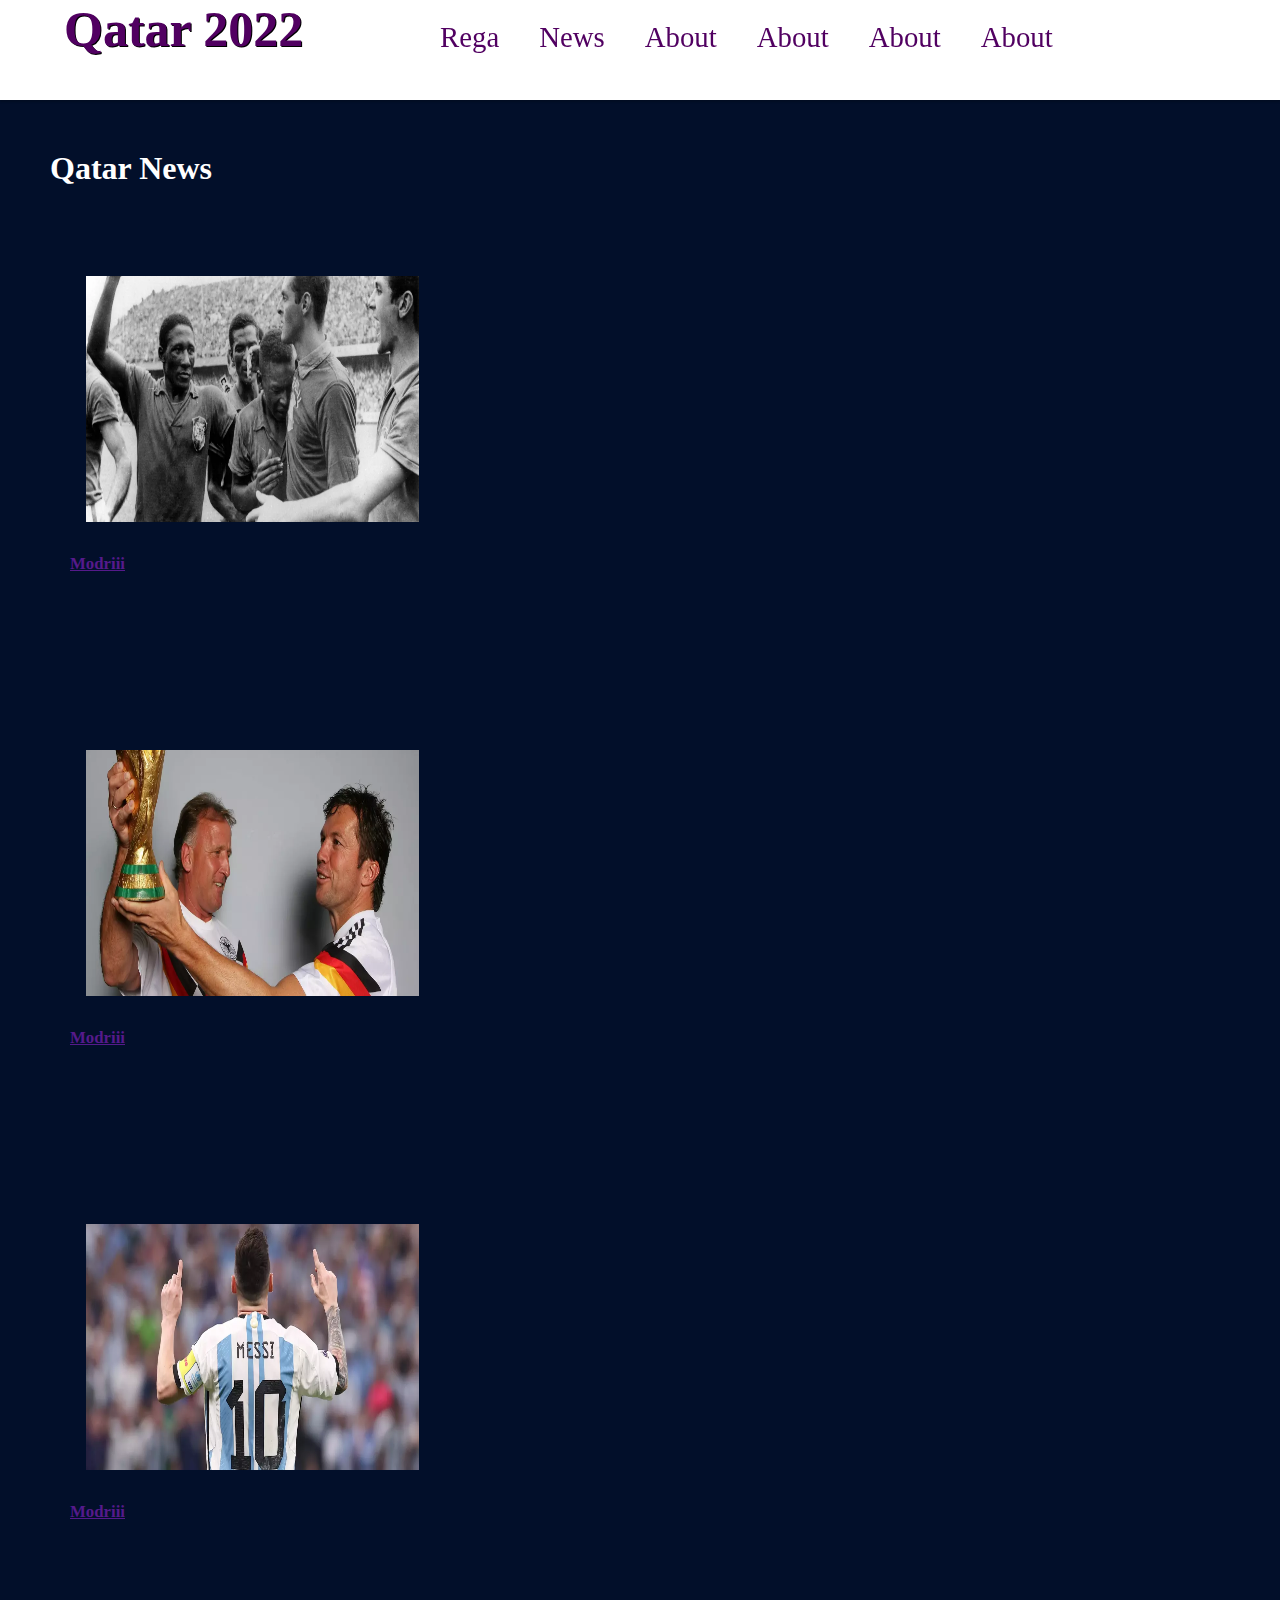
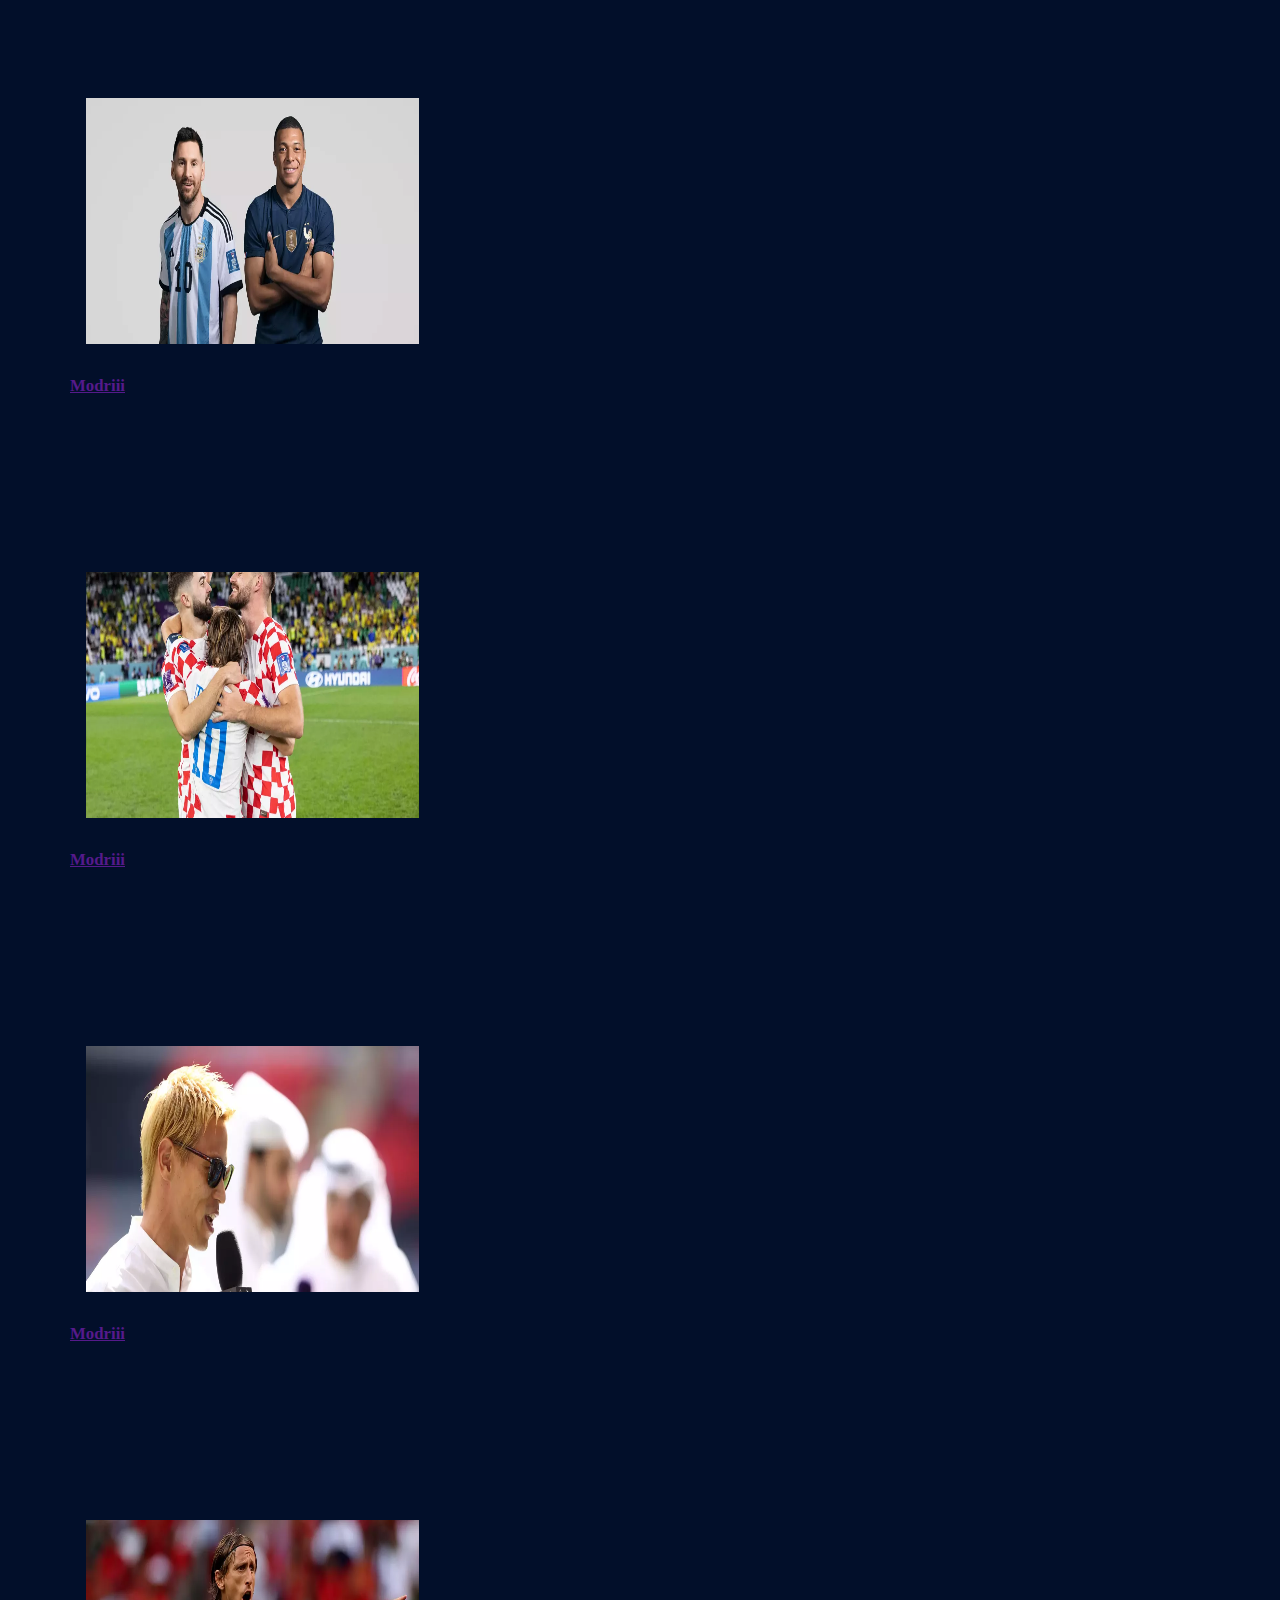
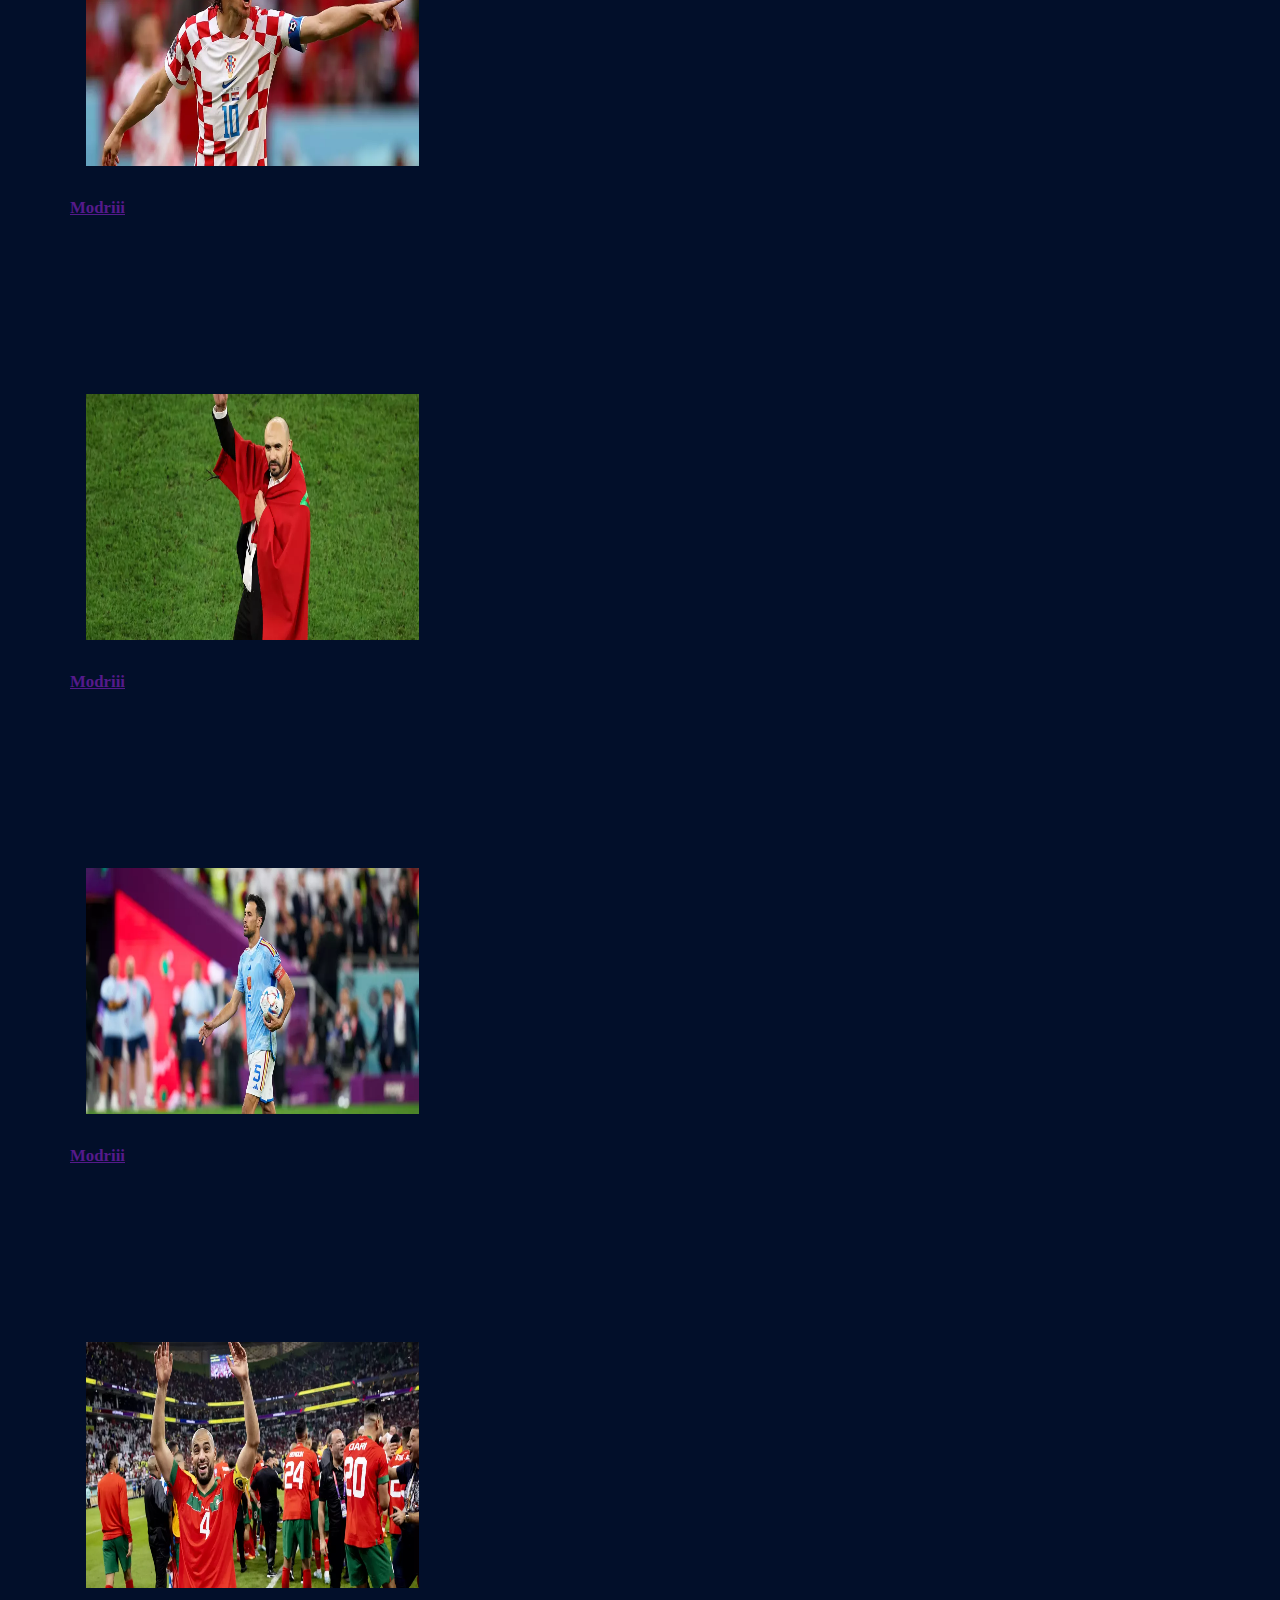
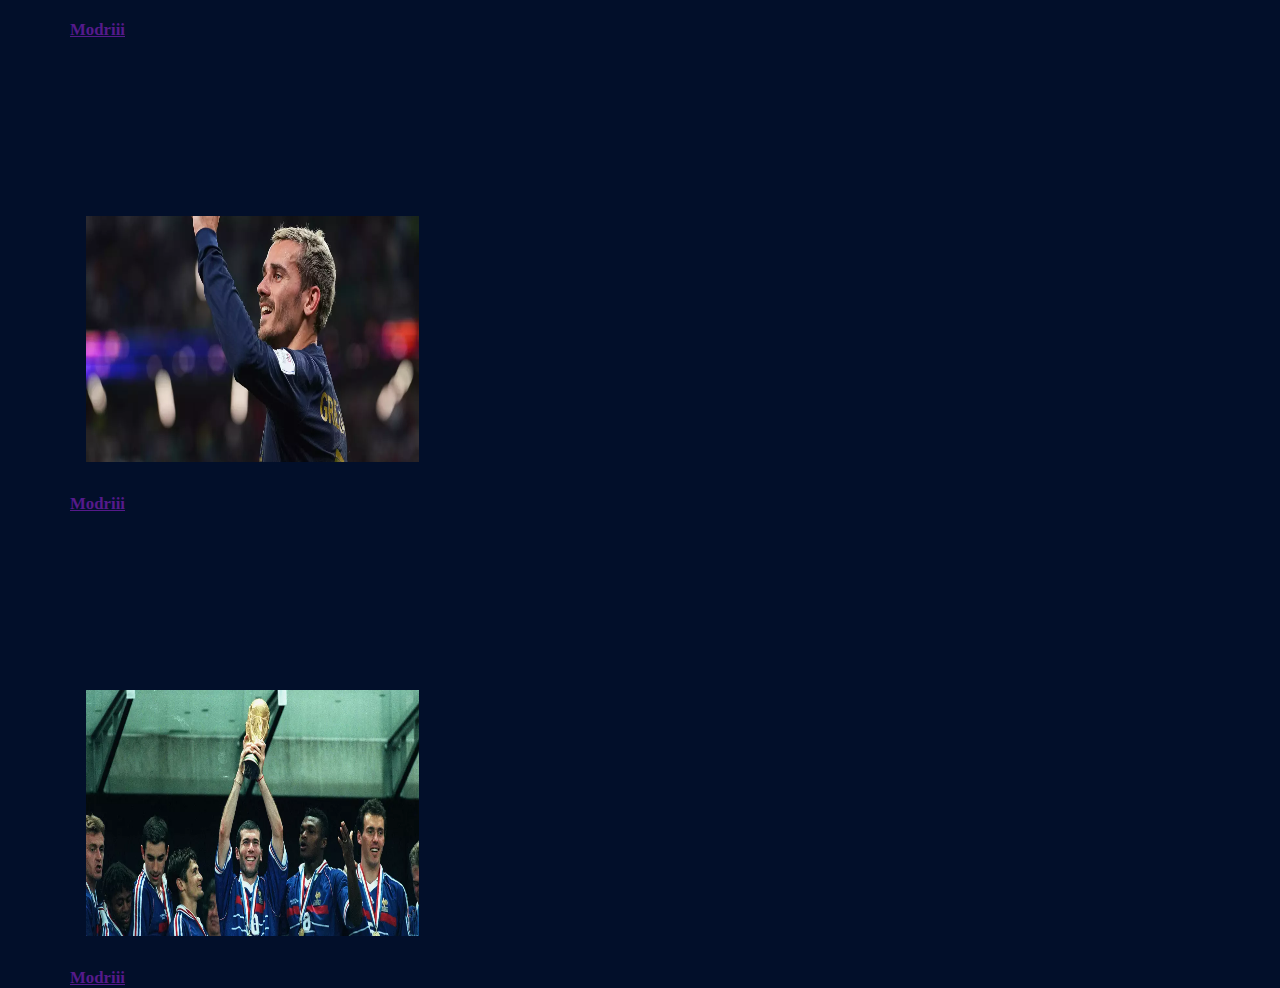
==== page2/index.html @ 0133a827 "Merge branch 'main' into branch2" ====
<!DOCTYPE html>
<html lang="en">
<head>
    <meta charset="UTF-8">
    <meta http-equiv="X-UA-Compatible" content="IE=edge">
    <meta name="viewport" content="width=h1, initial-scale=1.0">
    <link rel="stylesheet" href="index.css">
    <title>Page2</title>
</head>
<body>
    <div class="container">
        <div class="basy">
            <h1>Qatar 2022</h1>
            <div class="menu">
                <ul>
                    <li>
                        <a href="C:\Users\Legion\Desktop\MyProject\MyProject\page1\index.html">Rega</a>
                    </li>
                    <li>
                        <a href="C:\Users\Legion\Desktop\MyProject\MyProject\page2\index.html">News</a>
                    </li>
                    <li>
                        <a href="">About</a>
                    </li>
                    <li>
                        <a href="">About</a>
                    </li>
                    <li>
                        <a href="">About</a>
                    </li>
                    <li>
                        <a href="">About</a>
                    </li>
                </ul>
            </div>
        </div>
        <div class="content">
            <h1>Qatar News </h1>
            <div class="foto">
                <img src="A-crying-Pele-is-comforted-by-his-Brazil-team-mates-after-victory-in-the-Sweden-1958-final.webp" alt="">
                <a href=""><h2>Modriii</h2></a>
            </div>

            <div class="foto">
                <img src="Andreas-Brehme-and-Lothar-Matthaus-with-the-World-Cup-trohpy-in-1990.webp" alt="">
                <a href=""><h2>Modriii</h2></a>
            </div>

            <div class="foto">
                <img src="Argentina-v-Croatia-Semi-Final-FIFA-World-Cup-Qatar-2022.webp" alt="">
                <a href=""><h2>Modriii</h2></a>
            </div>

            <div class="foto">
                <img src="Argentina-v-France-Final-FIFA-World-Cup-Qatar-2022.webp" alt="">
                <a href=""><h2>Modriii</h2></a>
            </div>

            <div class="foto">
                <img src="Croatia-v-Brazil-Quarter-Final-FIFA-World-Cup-Qatar-2022.webp" alt="">
                <a href=""><h2>Modriii</h2></a>
            </div>

            <div class="foto">
                <img src="Japan-v-Costa-Rica-Group-E-FIFA-World-Cup-Qatar-2022.webp" alt="">
                <a href=""><h2>Modriii</h2></a>
            </div>

            <div class="foto">
                <img src="Morocco-v-Croatia-Group-F-FIFA-World-Cup-Qatar-2022.webp" alt="">
                <a href=""><h2>Modriii</h2></a>
            </div>

            <div class="foto">
                <img src="Morocco-v-Spain-Round-of-16-FIFA-World-Cup-Qatar-2022.webp" alt="">
                <a href=""><h2>Modriii</h2></a>
            </div>

            <div class="foto">
                <img src="Sergio-Busquets-carries-ball-during-Morocco-v-Spain-Round-of-16-FIFA-World-Cup-Qatar-2022.webp" alt="">
                <a href=""><h2>Modriii</h2></a>
            </div>
            
            <div class="foto">
                <img src="Sofyan-Amrabat-celebrates-booking-semi-final-place-with-Morocco-1.webp" alt="">
                <a href=""><h2>Modriii</h2></a>
            </div>
            
            <div class="foto">
                <img src="Tunisia-v-France-Group-D-FIFA-World-Cup-Qatar-2022.webp" alt="">
                <a href=""><h2>Modriii</h2></a>
            </div>

            <div class="foto">
                <img src="Zidane-Lifts-The-World-Cup-Brazil-V-France-12-July-1998-PUBLICATIONxINxGERxSUIxAUTxONLY-Copyright-MaryxEvansxAllstarxR.webp" alt="">
                <a href=""><h2>Modriii</h2></a>
            </div>

            </div>
    </div>
    <script src="index.js"></script>
</body>
</html>
---- page2/index.css ----
*{
    box-sizing: border-box;
    padding: 0;
    margin: 0;
    font-family: serif;
}
.body{
    padding: 0;
    margin: 0;
    font-family: serif;
}

.basy{
    background-color: #fff;
    position:absolute;
    position: sticky;
    top: 0;
    z-index: 10;
    height: 100px;
    width: 100%;
    box-shadow: 0 2px 2px 0 rgb(0 0 0 / 20%);
    transition: all .4s linear;
}

.basy h1{
    font-size: 50px;
    text-shadow: 1px 1px 0.2px #000000;
    position: relative;
    margin-left: 5%;
    color:#510061;
}
.menu{
    position:absolute;
    font-size: inherit;
    font-weight: normal; 
    display: block;
    flex-basis: auto;
    flex-grow: 1;
    flex-wrap: nowrap;
    left: 400px;
    top: 5px;
}
.menu ul{
    padding-left: 0;
    list-style-type: none;
    display: flex;
    flex-wrap: wrap;
    margin-top: 0;
    margin-bottom: 0;
    color:#510061;
    margin-block-start: 1em;
    margin-block-end: 1em;
    margin-inline-start: 0px;
    margin-inline-end: 0px;
    padding-inline-start: 40px;
    font-size: inherit;
    font-weight: normal;
}
.menu li{
    font-size: 1.125rem;
    margin-right: 40px;
    touch-action: manipulation;
    position: relative;
    font-weight: 500;
    white-space: nowrap;
    display: flex;
    
}
.menu a{
    color: inherit;
    text-decoration: none;
    transition: color .1s linear;
    display: block;
    background-color: transparent;
    cursor: pointer;
    font-size: 1.8rem;
    font-weight: 500;
    white-space: nowrap;
}

.content{
    width: 100%;
    height:auto;
    background-color: #020f2a;
    margin-right: -0.75rem;
    margin-left: -0.75rem;
    --bs-gutter-x: 1.5rem;
    --bs-gutter-y: 0;
    display: flex;
    flex-wrap: wrap;
    margin: 0;
    padding: 0;
    border: 0;
    font-size: 100%;
    font: inherit;
    vertical-align: initial;
    text-rendering: optimizeLegibility;
    -webkit-font-smoothing: antialiased;
    text-size-adjust: none;
    margin-top: calc(var(--bs-gutter-y)*-1);
}
.content h1{
    position:absolute;
    left: 50px;
    top: 150px;
    color: #fff;
}

.foto{
    display: flex;
    flex-wrap: wrap;
    margin: 0;
    padding: 0;
    border: 0;
    font-size: 70%;
    font:normal;
    vertical-align: initial;
    text-rendering: optimizeLegibility;
    -webkit-font-smoothing: antialiased;
    text-size-adjust: none;
    box-sizing: border-box;
    margin-left: 70px;
    margin-top: 10%;
}
.foto img{
    height:310px;
    padding-right: 0.8rem;
    padding-left:1rem;
    flex: 0 0 auto;
    width: 60%;
    box-sizing:border-box;
    max-width: 110%;
    margin-bottom: 1rem!important;
    padding-top: 3rem!important;
    padding-bottom: 1rem!important;
    margin: 0;
}
.foto a{
    width: 50%;
    max-width: 90%;
    margin: 0;
}
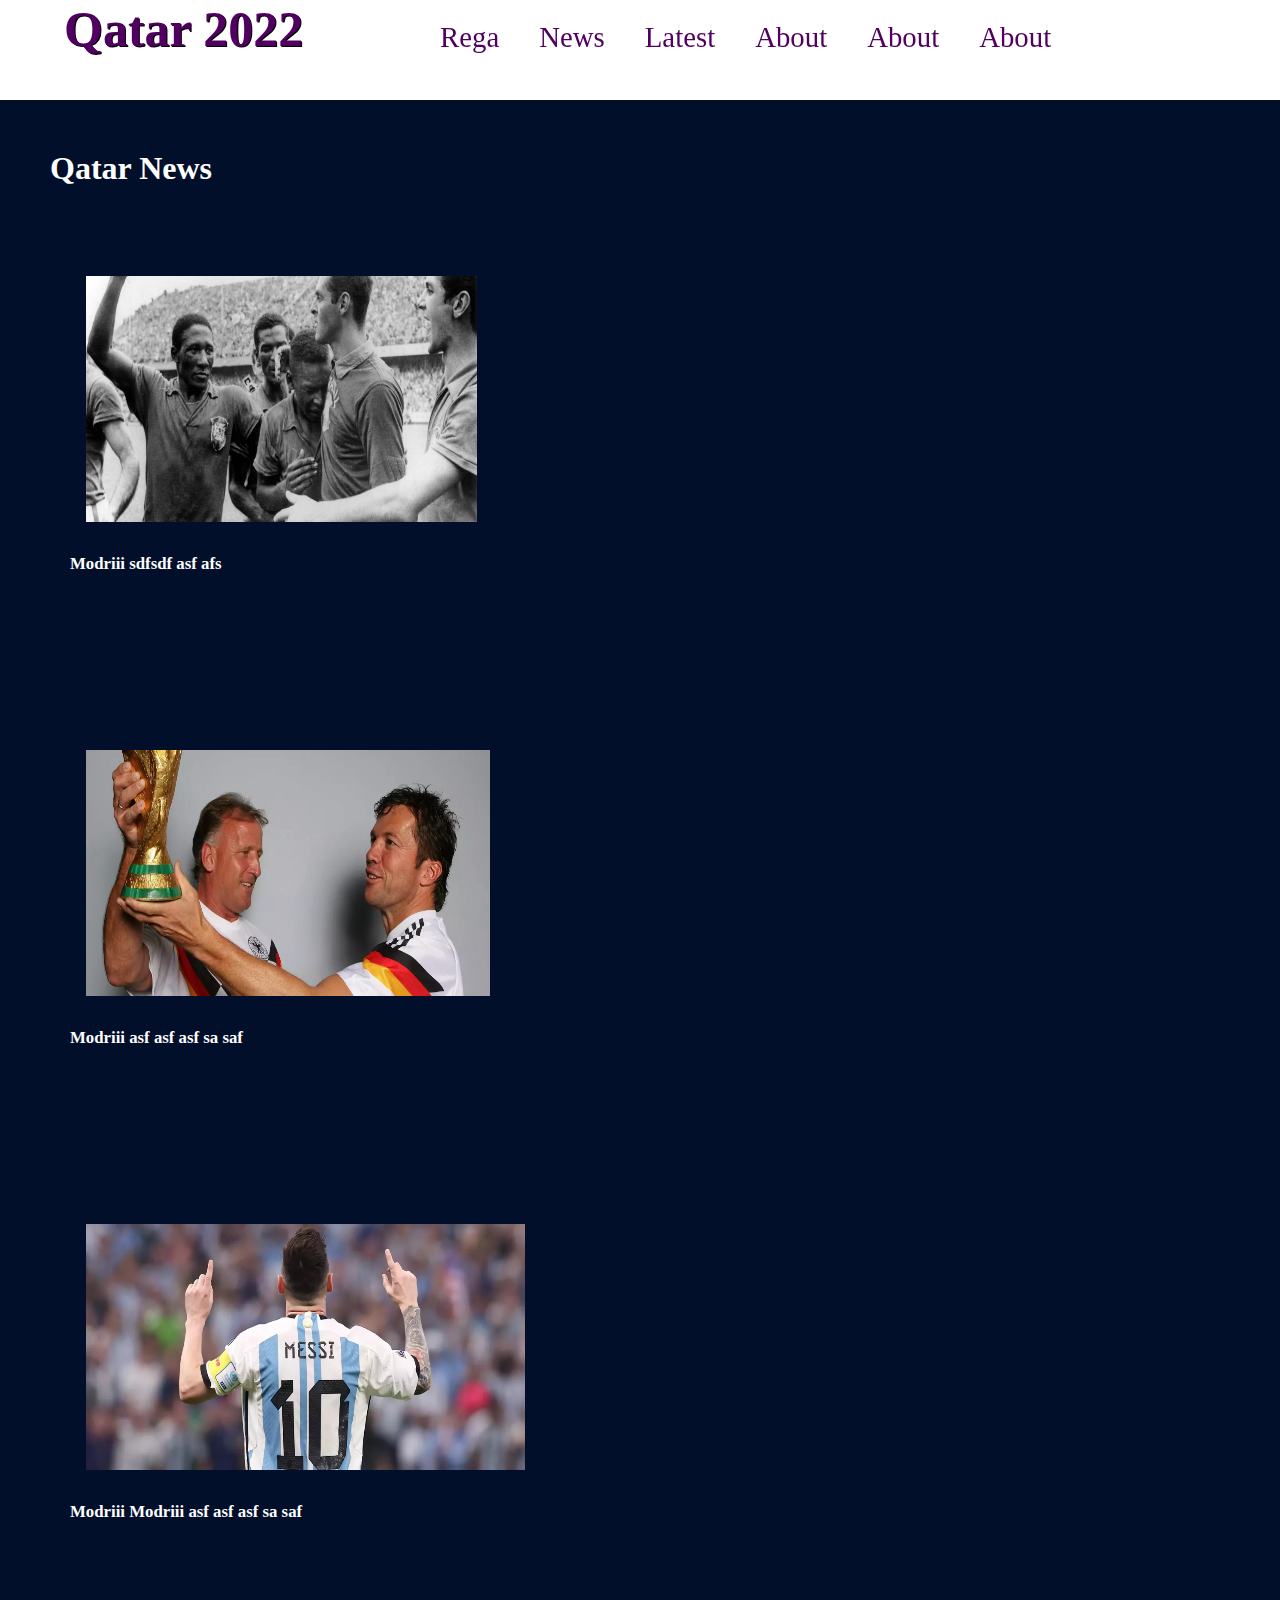
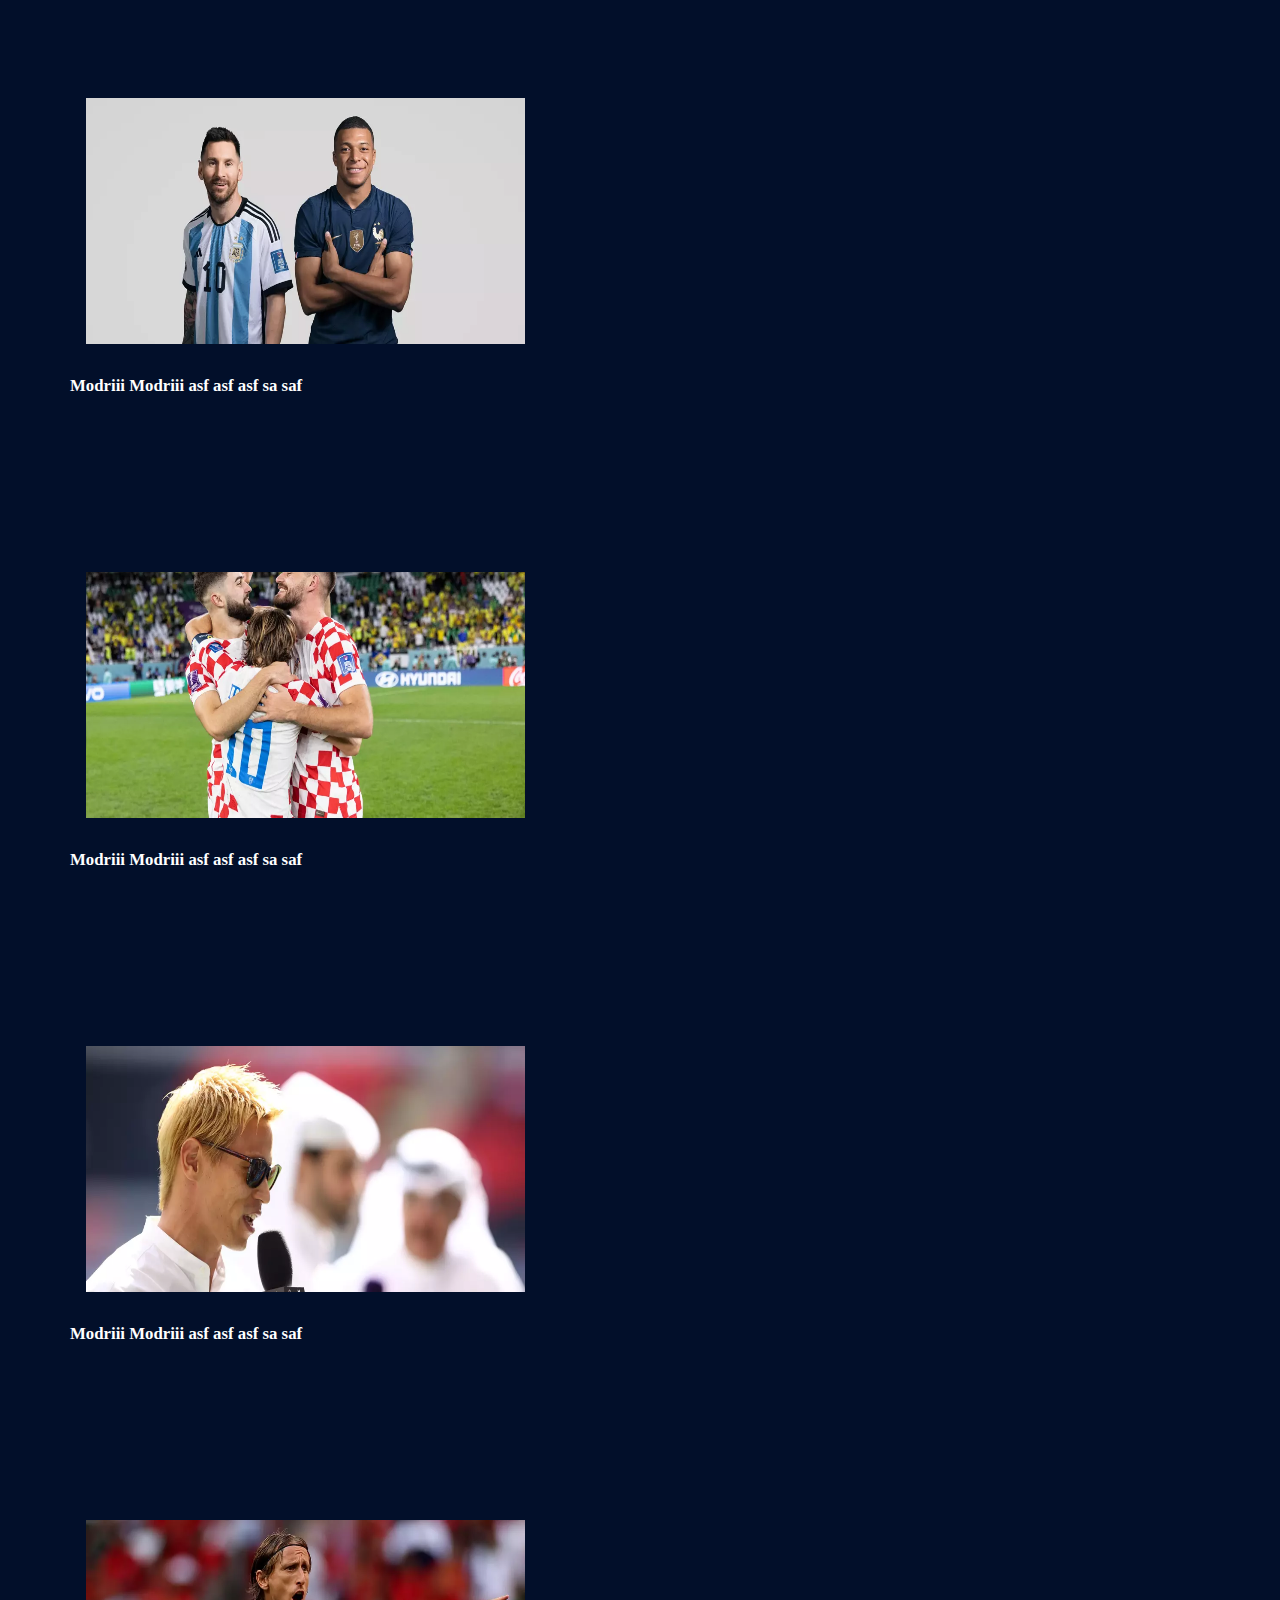
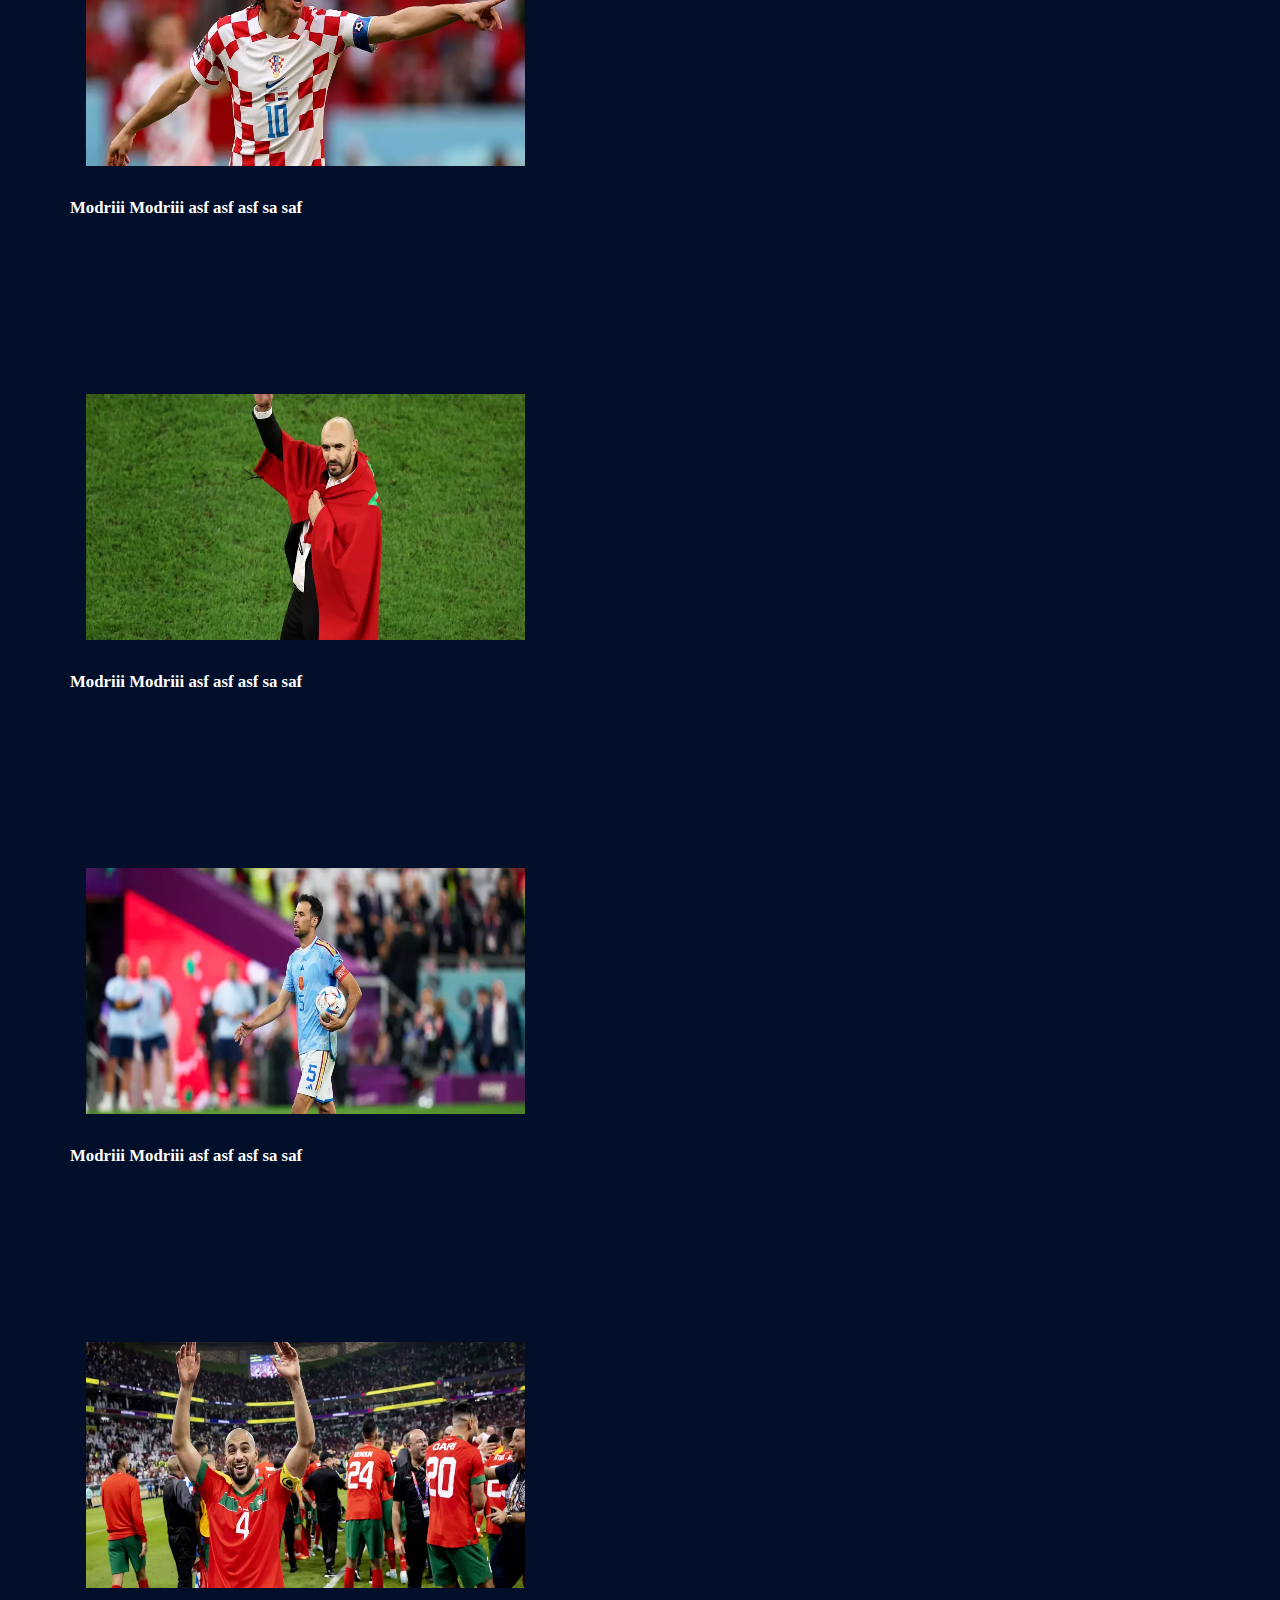
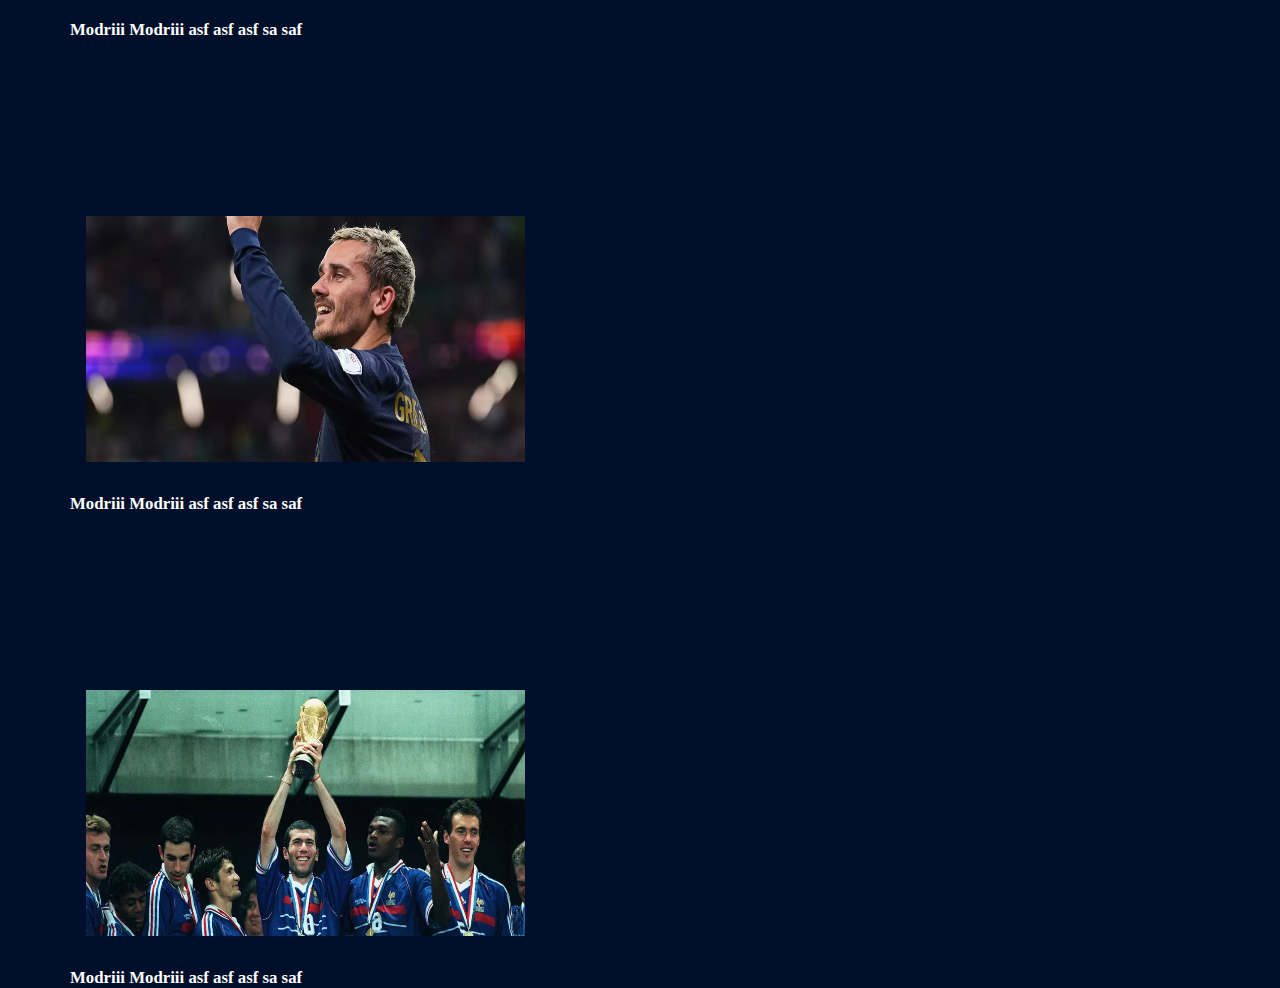
==== commit e1f004ee: "Merge branch 'branch1'" ====
--- a/page2/index.html
+++ b/page2/index.html
@@ -21,7 +21,7 @@
                         <a href="C:\Users\Legion\Desktop\MyProject\MyProject\page2\index.html">News</a>
                     </li>
                     <li>
-                        <a href="">About</a>
+                        <a href="C:\Users\Legion\Desktop\MyProject\MyProject\page3\index.html">Latest</a>
                     </li>
                     <li>
                         <a href="">About</a>
@@ -39,62 +39,62 @@
             <h1>Qatar News </h1>
             <div class="foto">
                 <img src="A-crying-Pele-is-comforted-by-his-Brazil-team-mates-after-victory-in-the-Sweden-1958-final.webp" alt="">
-                <a href=""><h2>Modriii</h2></a>
+                <a href=""><h2>Modriii sdfsdf asf afs </h2></a>
             </div>
 
             <div class="foto">
                 <img src="Andreas-Brehme-and-Lothar-Matthaus-with-the-World-Cup-trohpy-in-1990.webp" alt="">
-                <a href=""><h2>Modriii</h2></a>
+                <a href=""><h2>Modriii asf asf asf sa saf</h2></a>
             </div>
 
             <div class="foto">
                 <img src="Argentina-v-Croatia-Semi-Final-FIFA-World-Cup-Qatar-2022.webp" alt="">
-                <a href=""><h2>Modriii</h2></a>
+                <a href=""><h2>Modriii Modriii asf asf asf sa saf</h2></a>
             </div>
 
             <div class="foto">
                 <img src="Argentina-v-France-Final-FIFA-World-Cup-Qatar-2022.webp" alt="">
-                <a href=""><h2>Modriii</h2></a>
+                <a href=""><h2>Modriii Modriii asf asf asf sa saf</h2></a>
             </div>
 
             <div class="foto">
                 <img src="Croatia-v-Brazil-Quarter-Final-FIFA-World-Cup-Qatar-2022.webp" alt="">
-                <a href=""><h2>Modriii</h2></a>
+                <a href=""><h2>Modriii Modriii asf asf asf sa saf</h2></a>
             </div>
 
             <div class="foto">
                 <img src="Japan-v-Costa-Rica-Group-E-FIFA-World-Cup-Qatar-2022.webp" alt="">
-                <a href=""><h2>Modriii</h2></a>
+                <a href=""><h2>Modriii Modriii asf asf asf sa saf</h2></a>
             </div>
 
             <div class="foto">
                 <img src="Morocco-v-Croatia-Group-F-FIFA-World-Cup-Qatar-2022.webp" alt="">
-                <a href=""><h2>Modriii</h2></a>
+                <a href=""><h2>Modriii Modriii asf asf asf sa saf</h2></a>
             </div>
 
             <div class="foto">
                 <img src="Morocco-v-Spain-Round-of-16-FIFA-World-Cup-Qatar-2022.webp" alt="">
-                <a href=""><h2>Modriii</h2></a>
+                <a href=""><h2>Modriii Modriii asf asf asf sa saf</h2></a>
             </div>
 
             <div class="foto">
                 <img src="Sergio-Busquets-carries-ball-during-Morocco-v-Spain-Round-of-16-FIFA-World-Cup-Qatar-2022.webp" alt="">
-                <a href=""><h2>Modriii</h2></a>
+                <a href=""><h2>Modriii Modriii asf asf asf sa saf</h2></a>
             </div>
             
             <div class="foto">
                 <img src="Sofyan-Amrabat-celebrates-booking-semi-final-place-with-Morocco-1.webp" alt="">
-                <a href=""><h2>Modriii</h2></a>
+                <a href=""><h2>Modriii Modriii asf asf asf sa saf</h2></a>
             </div>
             
             <div class="foto">
                 <img src="Tunisia-v-France-Group-D-FIFA-World-Cup-Qatar-2022.webp" alt="">
-                <a href=""><h2>Modriii</h2></a>
+                <a href=""><h2>Modriii Modriii asf asf asf sa saf</h2></a>
             </div>
 
             <div class="foto">
                 <img src="Zidane-Lifts-The-World-Cup-Brazil-V-France-12-July-1998-PUBLICATIONxINxGERxSUIxAUTxONLY-Copyright-MaryxEvansxAllstarxR.webp" alt="">
-                <a href=""><h2>Modriii</h2></a>
+                <a href=""><h2>Modriii Modriii asf asf asf sa saf</h2></a>
             </div>
 
             </div>
--- a/page2/index.css
+++ b/page2/index.css
@@ -139,4 +139,6 @@
     width: 50%;
     max-width: 90%;
     margin: 0;
+    text-decoration: none;
+    color: #fff;
 }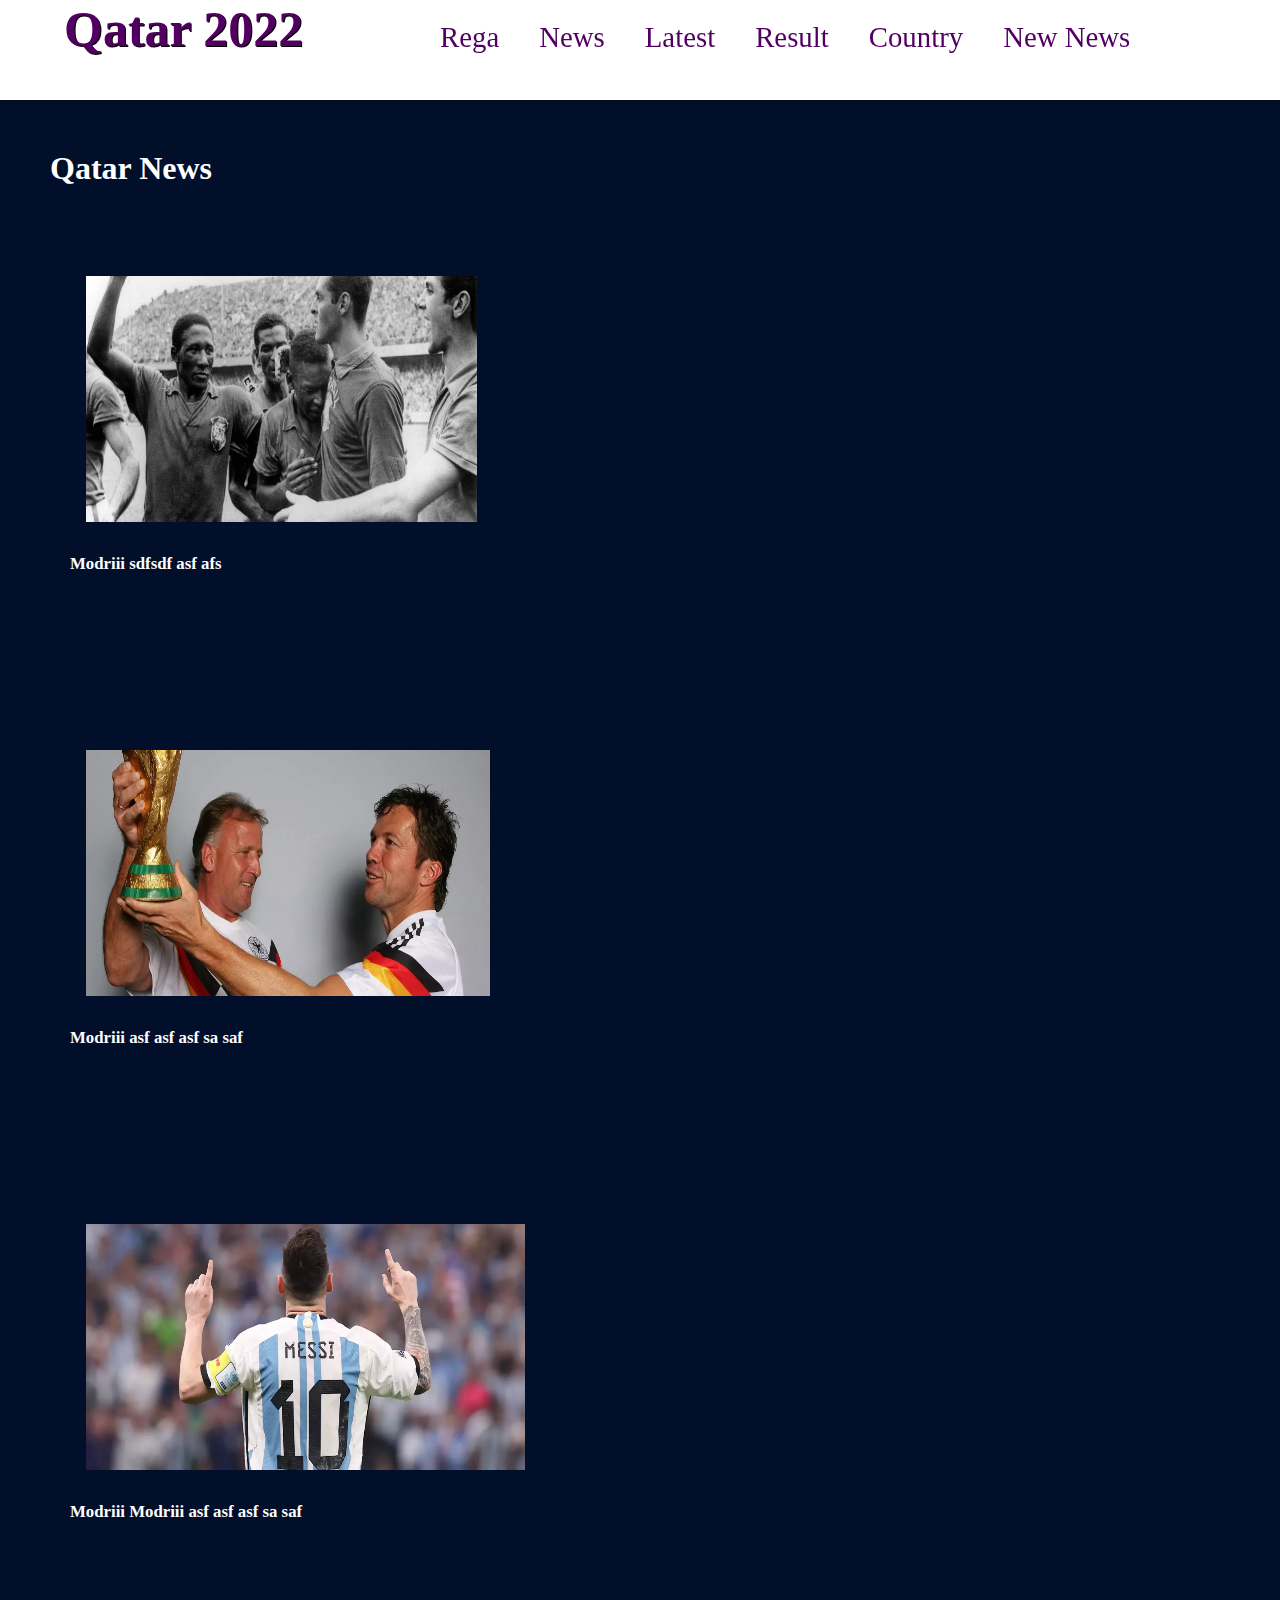
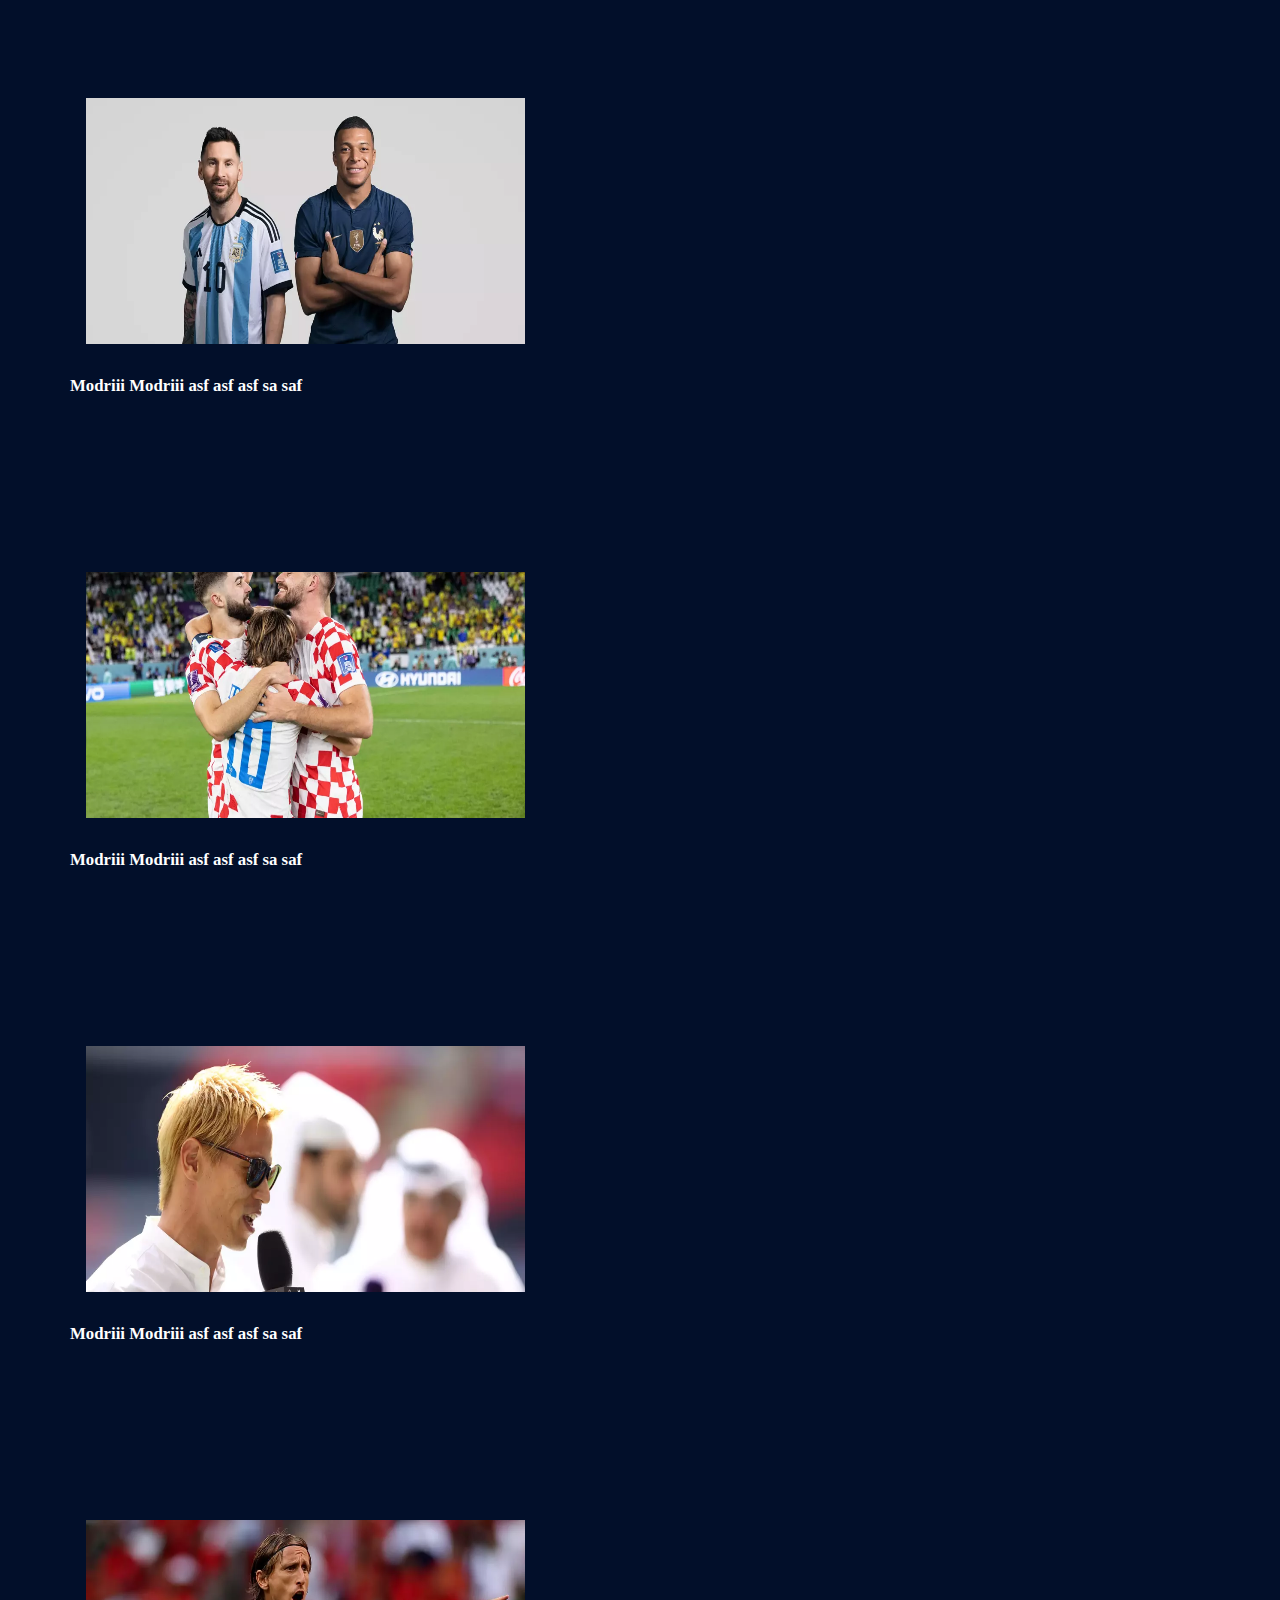
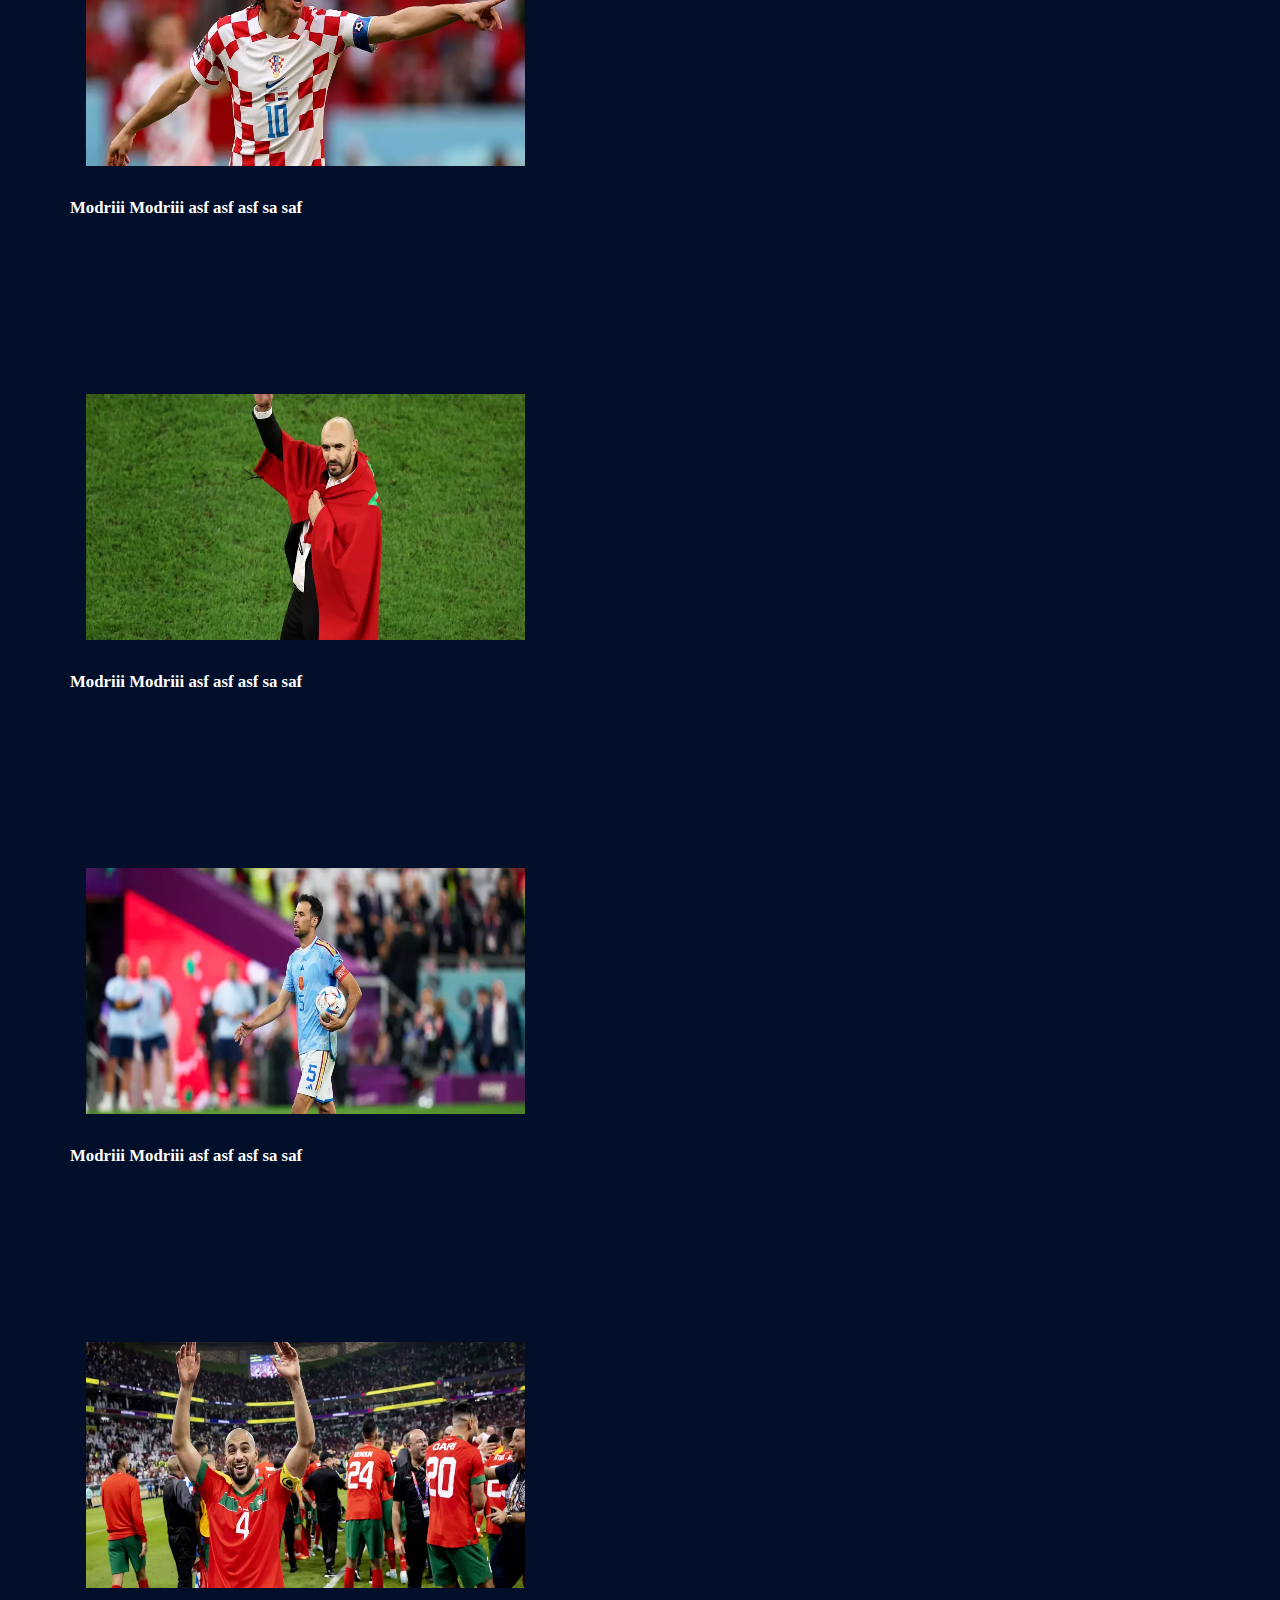
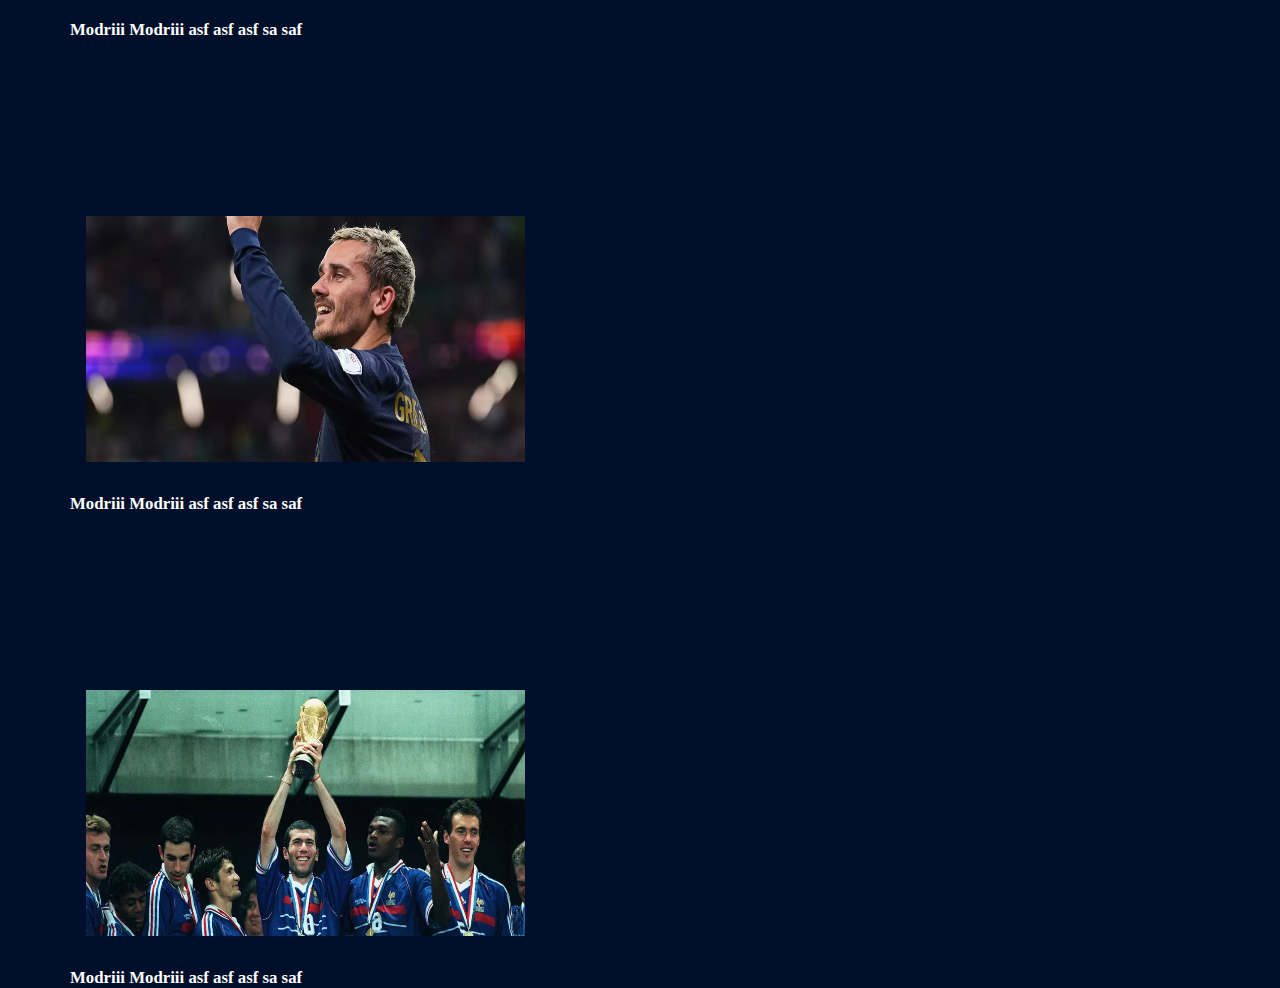
==== commit fa8bd93c: "Basy" ====
--- a/page2/index.html
+++ b/page2/index.html
@@ -15,22 +15,22 @@
             <div class="menu">
                 <ul>
                     <li>
-                        <a href="C:\Users\Legion\Desktop\MyProject\MyProject\page1\index.html">Rega</a>
+                        <a href="http://localhost/login.php">Rega</a>
                     </li>
                     <li>
-                        <a href="C:\Users\Legion\Desktop\MyProject\MyProject\page2\index.html">News</a>
+                        <a href="http://127.0.0.1:5500/MyProject/page2/index.html">News</a>
                     </li>
                     <li>
-                        <a href="C:\Users\Legion\Desktop\MyProject\MyProject\page3\index.html">Latest</a>
+                        <a href="http://127.0.0.1:5500/MyProject/page3/index.html">Latest</a>
                     </li>
                     <li>
-                        <a href="">About</a>
+                        <a href="http://127.0.0.1:5500/MyProject/page4/index.html">Result</a>
                     </li>
                     <li>
-                        <a href="">About</a>
+                        <a href="http://127.0.0.1:5500/MyProject/page5/index.html">Country</a>
                     </li>
                     <li>
-                        <a href="">About</a>
+                        <a href="http://127.0.0.1:5500/MyProject/page6/index.html">New News</a>
                     </li>
                 </ul>
             </div>
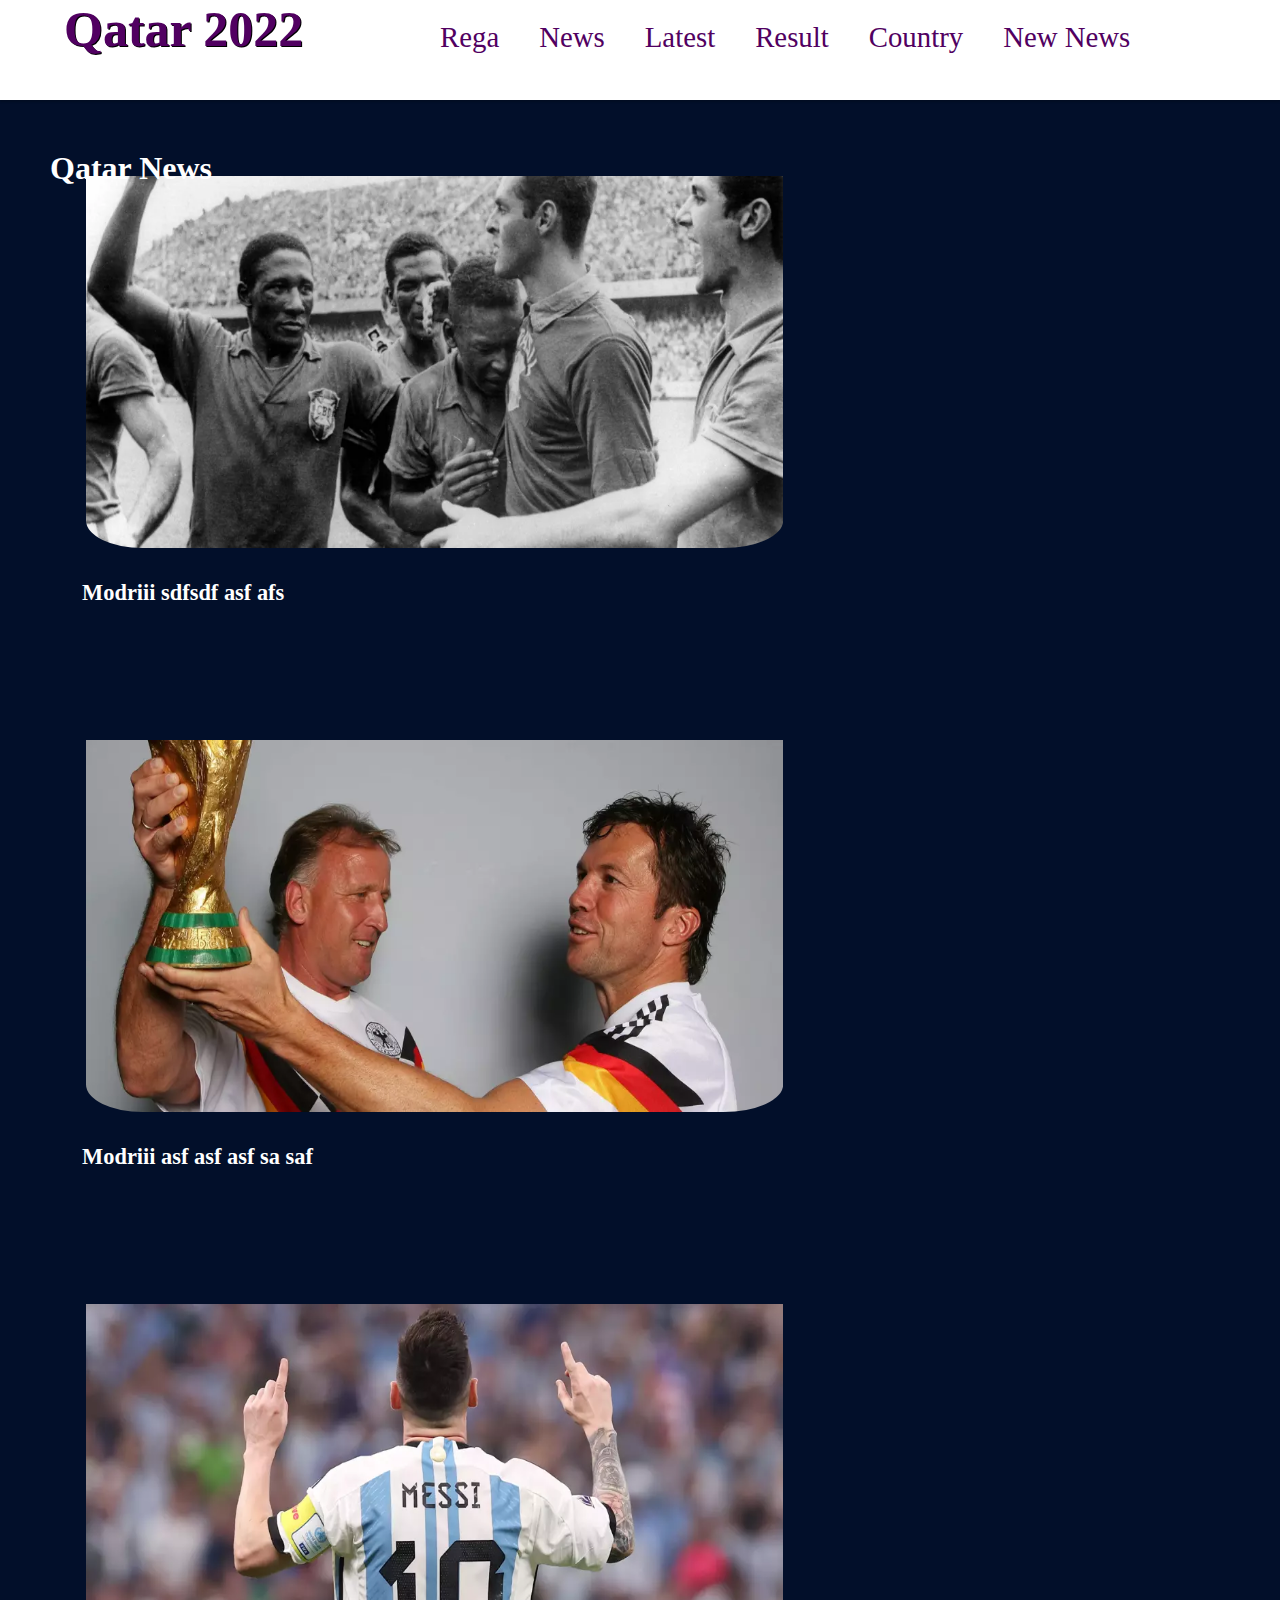
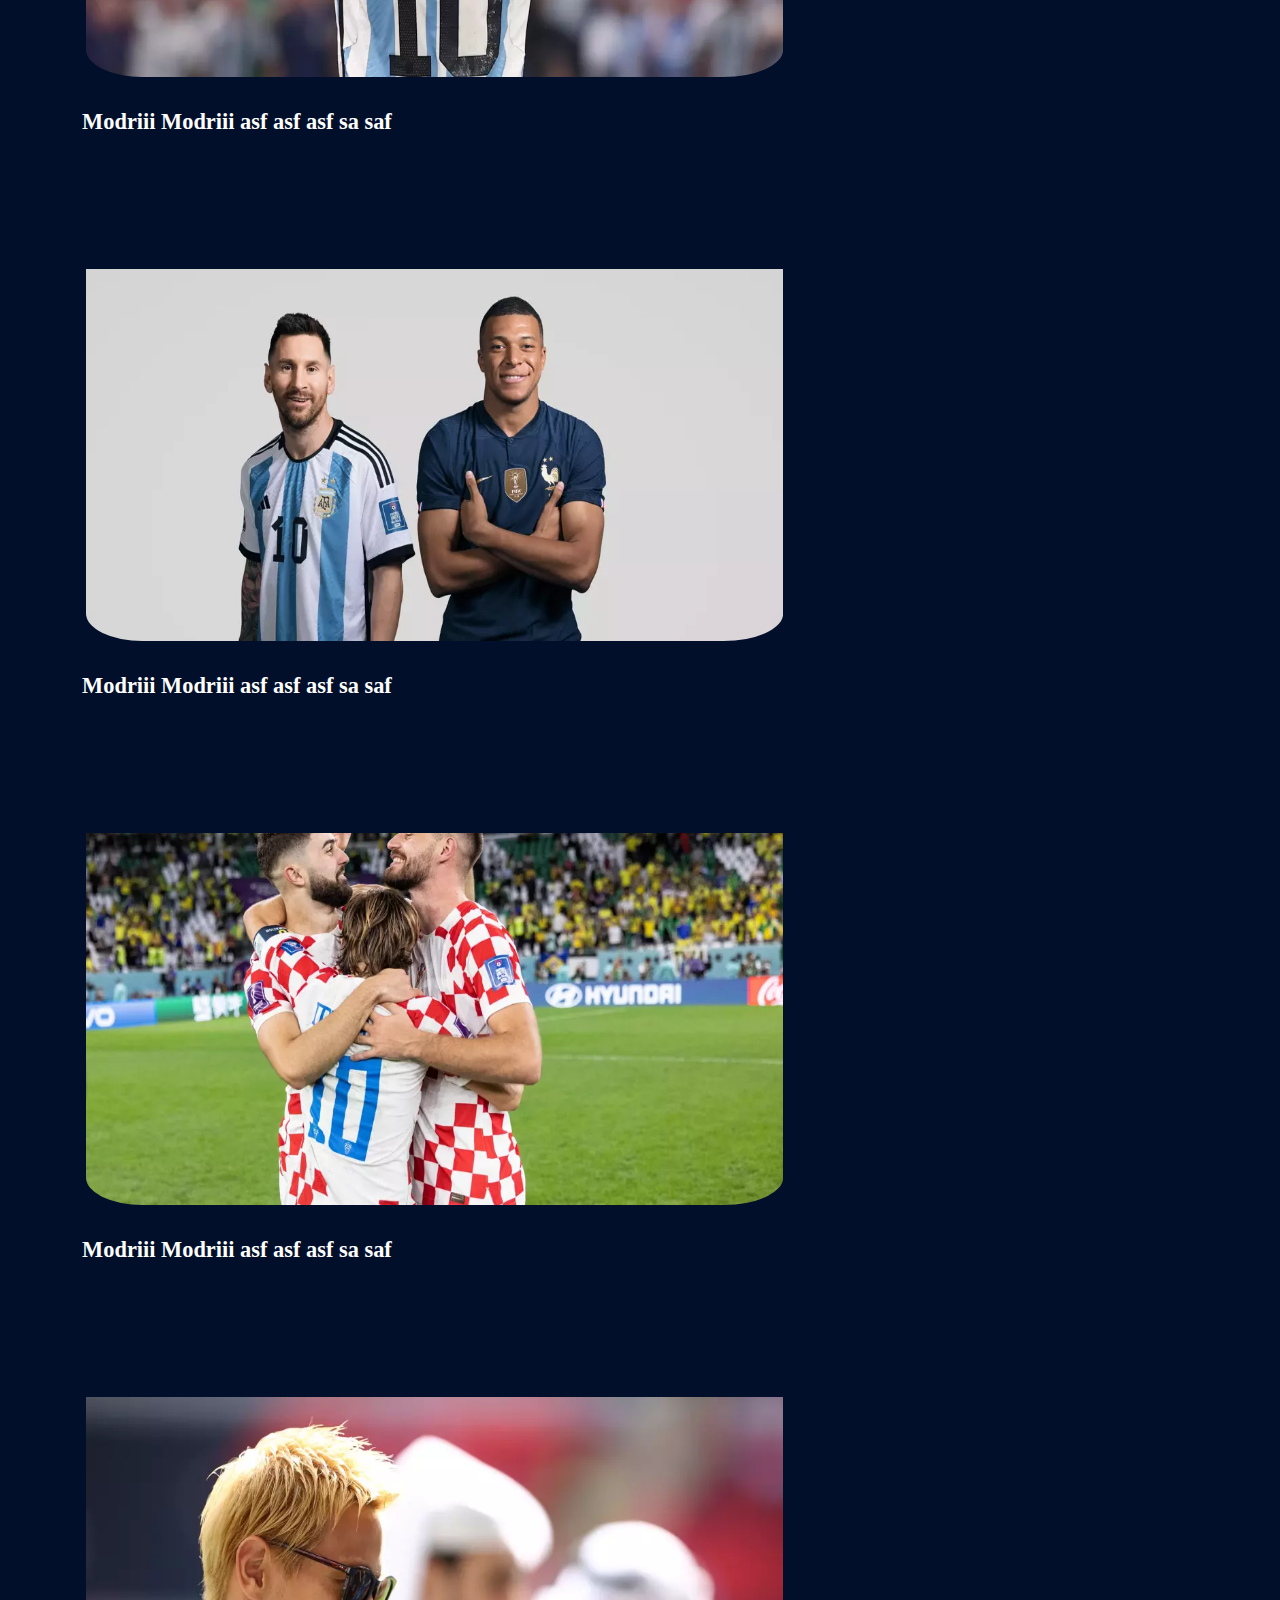
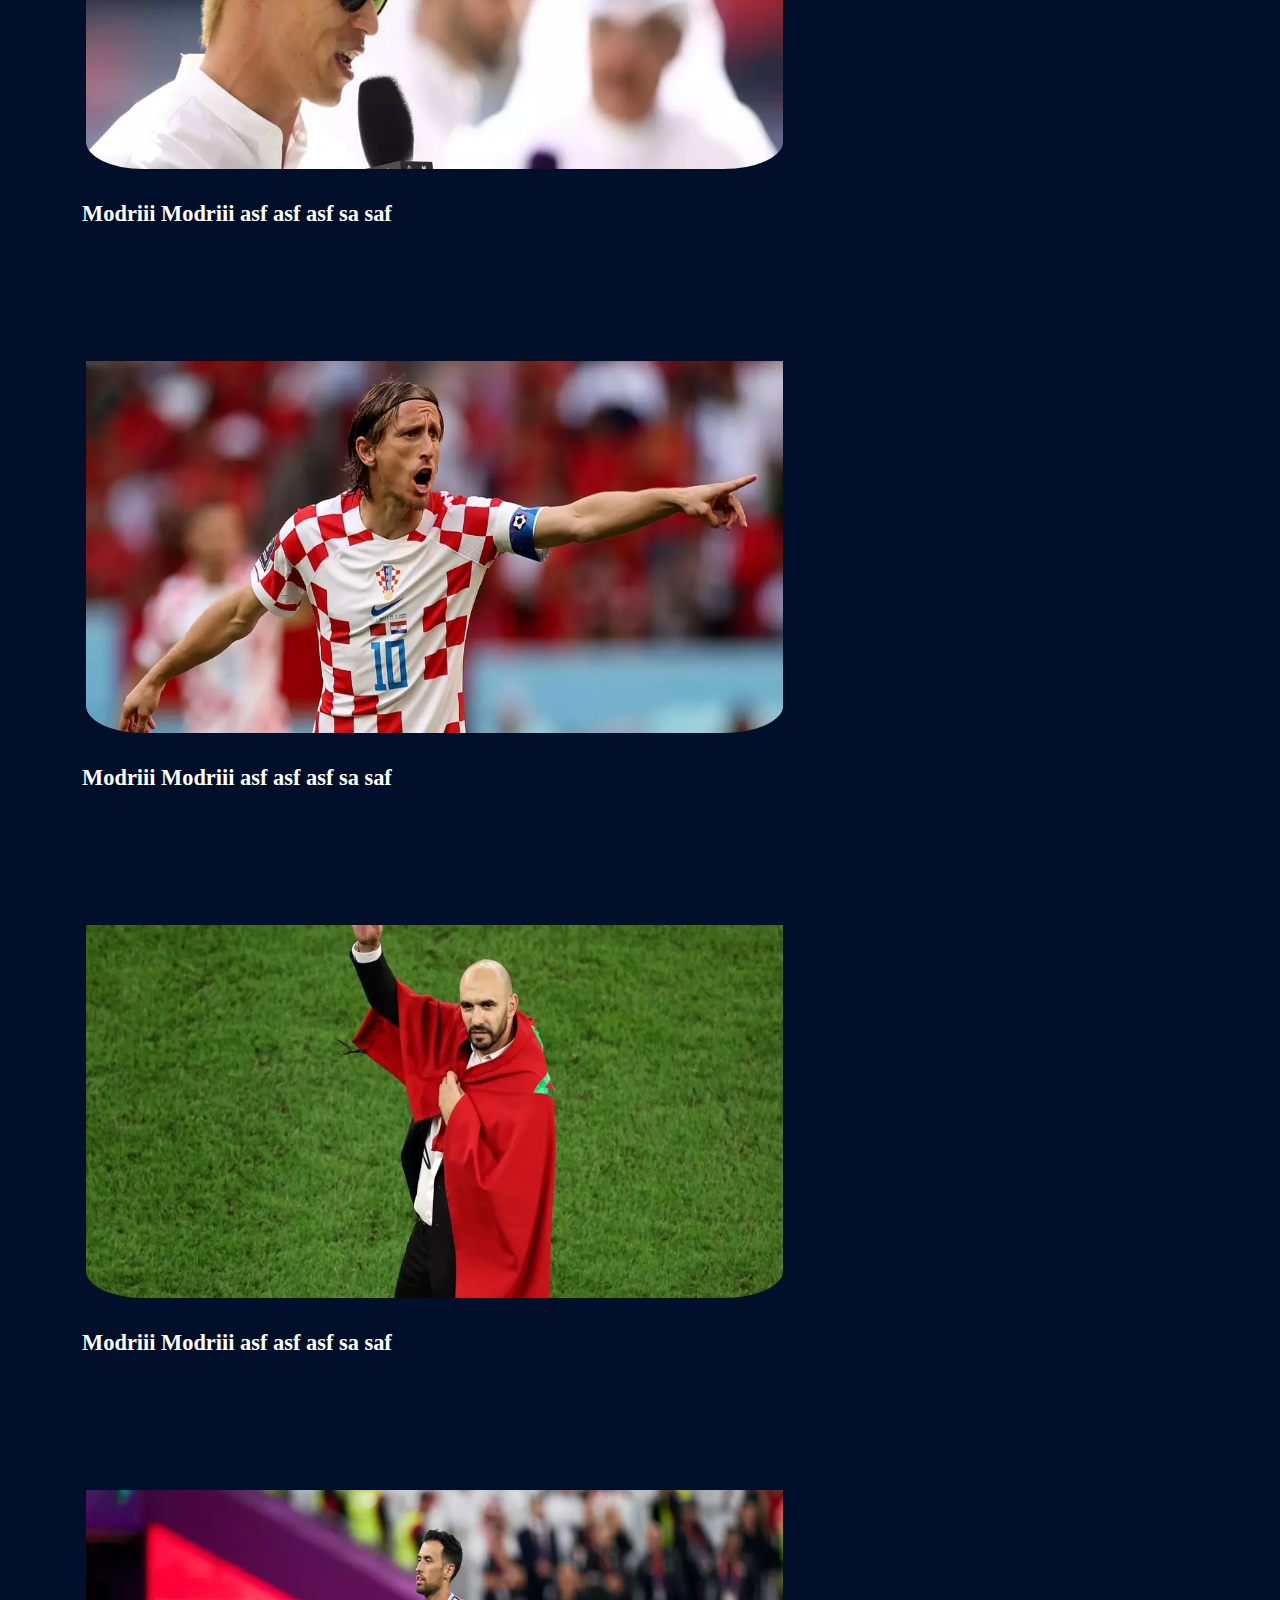
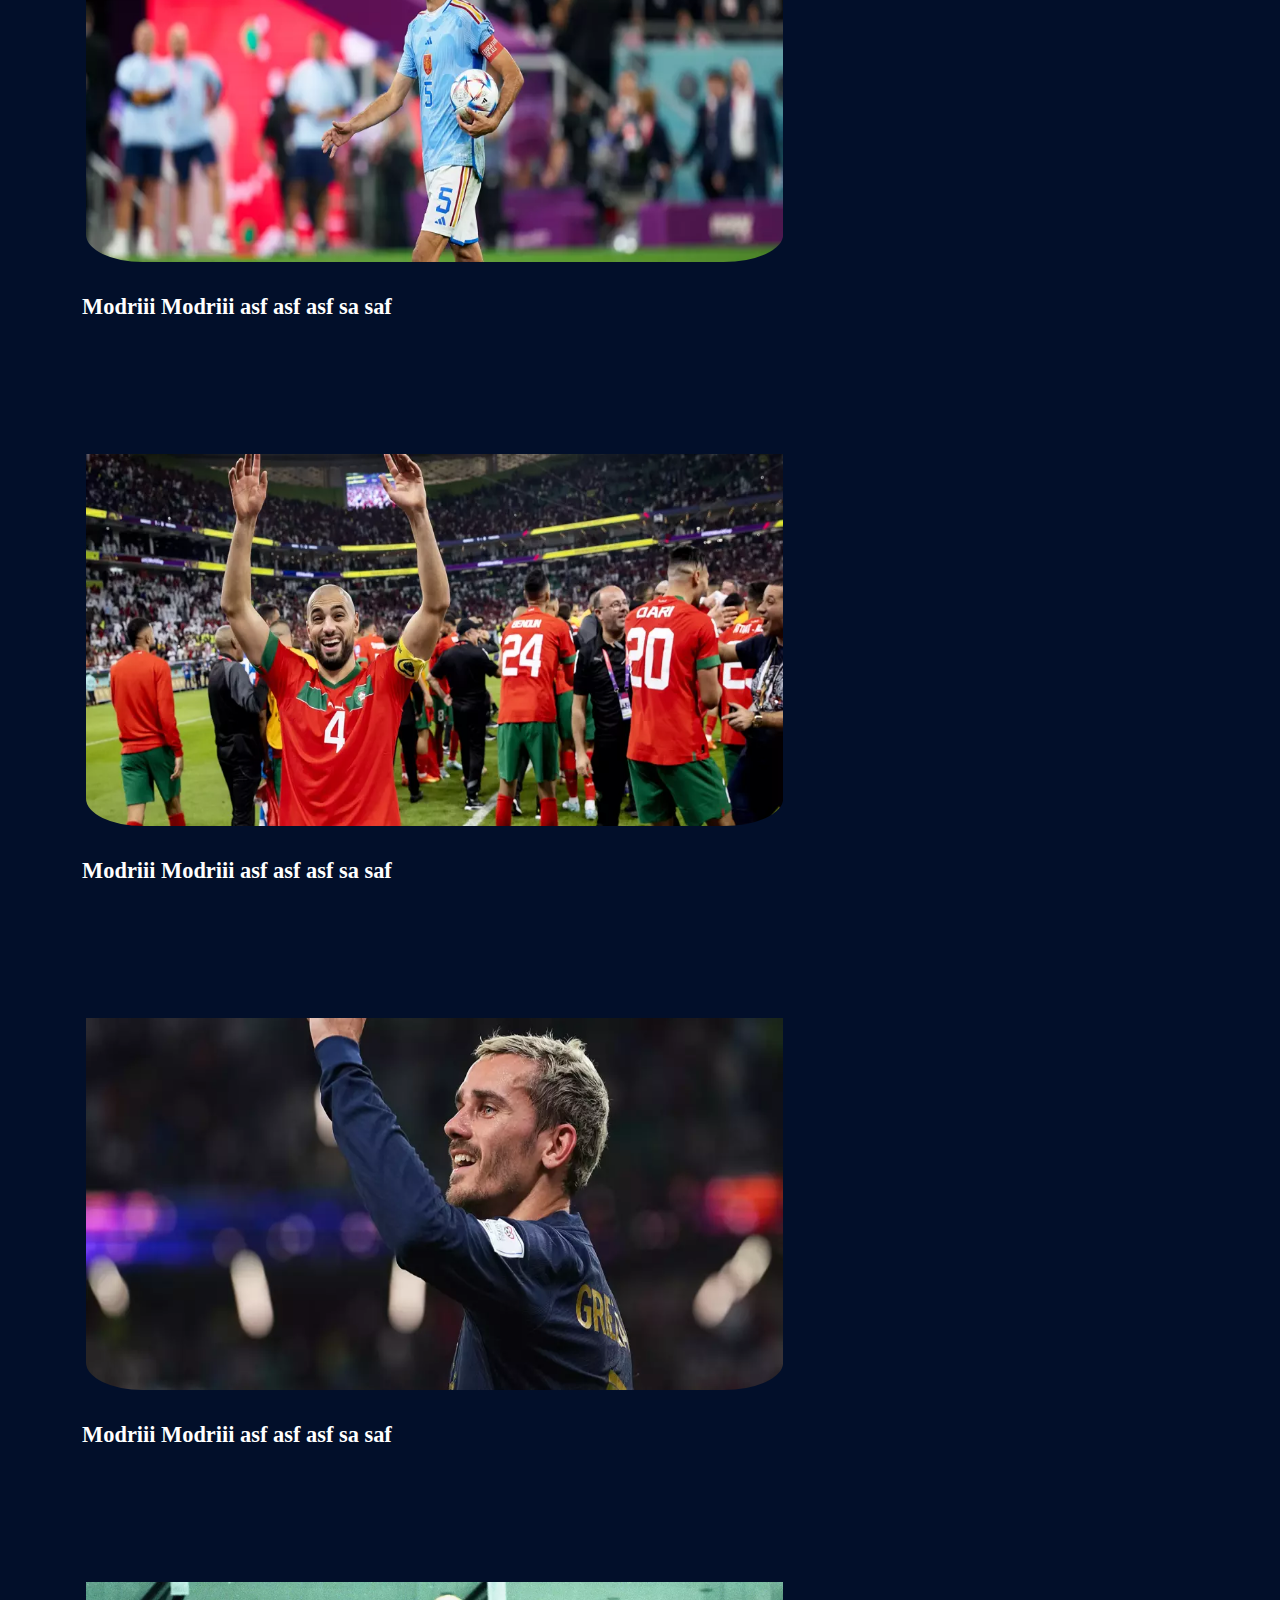
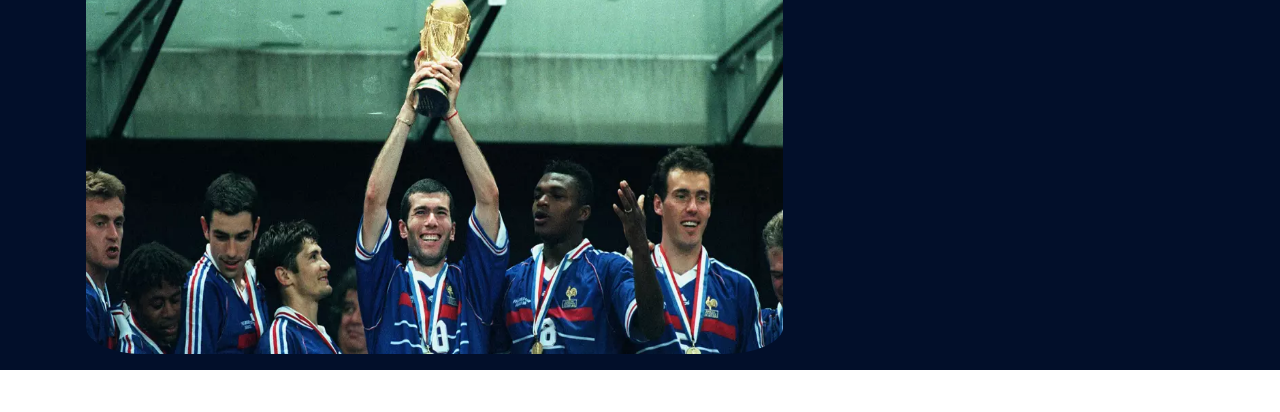
==== commit e5fa3499: "ani" ====
--- a/page2/index.html
+++ b/page2/index.html
@@ -37,63 +37,63 @@
         </div>
         <div class="content">
             <h1>Qatar News </h1>
-            <div class="foto">
-                <img src="A-crying-Pele-is-comforted-by-his-Brazil-team-mates-after-victory-in-the-Sweden-1958-final.webp" alt="">
+            <div class="fotoo">
+                <img class="foto" src="A-crying-Pele-is-comforted-by-his-Brazil-team-mates-after-victory-in-the-Sweden-1958-final.webp" alt="">
                 <a href=""><h2>Modriii sdfsdf asf afs </h2></a>
             </div>
 
-            <div class="foto">
-                <img src="Andreas-Brehme-and-Lothar-Matthaus-with-the-World-Cup-trohpy-in-1990.webp" alt="">
+            <div  class="fotoo">
+                <img class="foto" src="Andreas-Brehme-and-Lothar-Matthaus-with-the-World-Cup-trohpy-in-1990.webp" alt="">
                 <a href=""><h2>Modriii asf asf asf sa saf</h2></a>
             </div>
 
-            <div class="foto">
-                <img src="Argentina-v-Croatia-Semi-Final-FIFA-World-Cup-Qatar-2022.webp" alt="">
+            <div class="fotoo">
+                <img class="foto" src="Argentina-v-Croatia-Semi-Final-FIFA-World-Cup-Qatar-2022.webp" alt="">
                 <a href=""><h2>Modriii Modriii asf asf asf sa saf</h2></a>
             </div>
 
-            <div class="foto">
-                <img src="Argentina-v-France-Final-FIFA-World-Cup-Qatar-2022.webp" alt="">
+            <div class="fotoo">
+                <img class="foto" src="Argentina-v-France-Final-FIFA-World-Cup-Qatar-2022.webp" alt="">
                 <a href=""><h2>Modriii Modriii asf asf asf sa saf</h2></a>
             </div>
 
-            <div class="foto">
-                <img src="Croatia-v-Brazil-Quarter-Final-FIFA-World-Cup-Qatar-2022.webp" alt="">
+            <div class="fotoo">
+                <img class="foto" src="Croatia-v-Brazil-Quarter-Final-FIFA-World-Cup-Qatar-2022.webp" alt="">
                 <a href=""><h2>Modriii Modriii asf asf asf sa saf</h2></a>
             </div>
 
-            <div class="foto">
-                <img src="Japan-v-Costa-Rica-Group-E-FIFA-World-Cup-Qatar-2022.webp" alt="">
+            <div class="fotoo">
+                <img  class="foto" src="Japan-v-Costa-Rica-Group-E-FIFA-World-Cup-Qatar-2022.webp" alt="">
                 <a href=""><h2>Modriii Modriii asf asf asf sa saf</h2></a>
             </div>
 
-            <div class="foto">
-                <img src="Morocco-v-Croatia-Group-F-FIFA-World-Cup-Qatar-2022.webp" alt="">
+            <div class="fotoo">
+                <img  class="foto" src="Morocco-v-Croatia-Group-F-FIFA-World-Cup-Qatar-2022.webp" alt="">
                 <a href=""><h2>Modriii Modriii asf asf asf sa saf</h2></a>
             </div>
 
-            <div class="foto">
-                <img src="Morocco-v-Spain-Round-of-16-FIFA-World-Cup-Qatar-2022.webp" alt="">
+            <div class="fotoo">
+                <img  class="foto" src="Morocco-v-Spain-Round-of-16-FIFA-World-Cup-Qatar-2022.webp" alt="">
                 <a href=""><h2>Modriii Modriii asf asf asf sa saf</h2></a>
             </div>
 
-            <div class="foto">
-                <img src="Sergio-Busquets-carries-ball-during-Morocco-v-Spain-Round-of-16-FIFA-World-Cup-Qatar-2022.webp" alt="">
+            <div class="fotoo">
+                <img  class="foto" src="Sergio-Busquets-carries-ball-during-Morocco-v-Spain-Round-of-16-FIFA-World-Cup-Qatar-2022.webp" alt="">
                 <a href=""><h2>Modriii Modriii asf asf asf sa saf</h2></a>
             </div>
             
-            <div class="foto">
-                <img src="Sofyan-Amrabat-celebrates-booking-semi-final-place-with-Morocco-1.webp" alt="">
+            <div class="fotoo">
+                <img  class="foto" src="Sofyan-Amrabat-celebrates-booking-semi-final-place-with-Morocco-1.webp" alt="">
                 <a href=""><h2>Modriii Modriii asf asf asf sa saf</h2></a>
             </div>
             
-            <div class="foto">
-                <img src="Tunisia-v-France-Group-D-FIFA-World-Cup-Qatar-2022.webp" alt="">
+            <div class="fotoo">
+                <img  class="foto" src="Tunisia-v-France-Group-D-FIFA-World-Cup-Qatar-2022.webp" alt="">
                 <a href=""><h2>Modriii Modriii asf asf asf sa saf</h2></a>
             </div>
 
-            <div class="foto">
-                <img src="Zidane-Lifts-The-World-Cup-Brazil-V-France-12-July-1998-PUBLICATIONxINxGERxSUIxAUTxONLY-Copyright-MaryxEvansxAllstarxR.webp" alt="">
+            <div class="fotoo">
+                <img class="foto" src="Zidane-Lifts-The-World-Cup-Brazil-V-France-12-July-1998-PUBLICATIONxINxGERxSUIxAUTxONLY-Copyright-MaryxEvansxAllstarxR.webp" alt="">
                 <a href=""><h2>Modriii Modriii asf asf asf sa saf</h2></a>
             </div>
 
--- a/page2/index.css
+++ b/page2/index.css
@@ -13,9 +13,7 @@
 .basy{
     background-color: #fff;
     position:absolute;
-    position: sticky;
     top: 0;
-    z-index: 10;
     height: 100px;
     width: 100%;
     box-shadow: 0 2px 2px 0 rgb(0 0 0 / 20%);
@@ -84,8 +82,6 @@
     background-color: #020f2a;
     margin-right: -0.75rem;
     margin-left: -0.75rem;
-    --bs-gutter-x: 1.5rem;
-    --bs-gutter-y: 0;
     display: flex;
     flex-wrap: wrap;
     margin: 0;
@@ -106,7 +102,7 @@
     color: #fff;
 }
 
-.foto{
+.fotoo{
     display: flex;
     flex-wrap: wrap;
     margin: 0;
@@ -122,8 +118,8 @@
     margin-left: 70px;
     margin-top: 10%;
 }
-.foto img{
-    height:310px;
+.fotoo img{
+    height:100%;
     padding-right: 0.8rem;
     padding-left:1rem;
     flex: 0 0 auto;
@@ -134,11 +130,32 @@
     padding-top: 3rem!important;
     padding-bottom: 1rem!important;
     margin: 0;
+    border-radius: 10%;
 }
-.foto a{
+.fotoo a{
     width: 50%;
-    max-width: 90%;
-    margin: 0;
+    max-width: 100%;
+    margin-left: 1%;
     text-decoration: none;
     color: #fff;
-}+}
+.fotoo h2{
+    font-size: 200%;
+}
+
+.foto {
+    transition: all 2s ease-in-out;
+  }
+  .foto:hover {
+    transform: rotateZ(180deg);
+  }
+  .foto:hover {
+    transform: rotateX(180deg);
+  }
+  .foto:hover {
+    transform: rotateY(180deg);
+  }
+
+
+  
+  
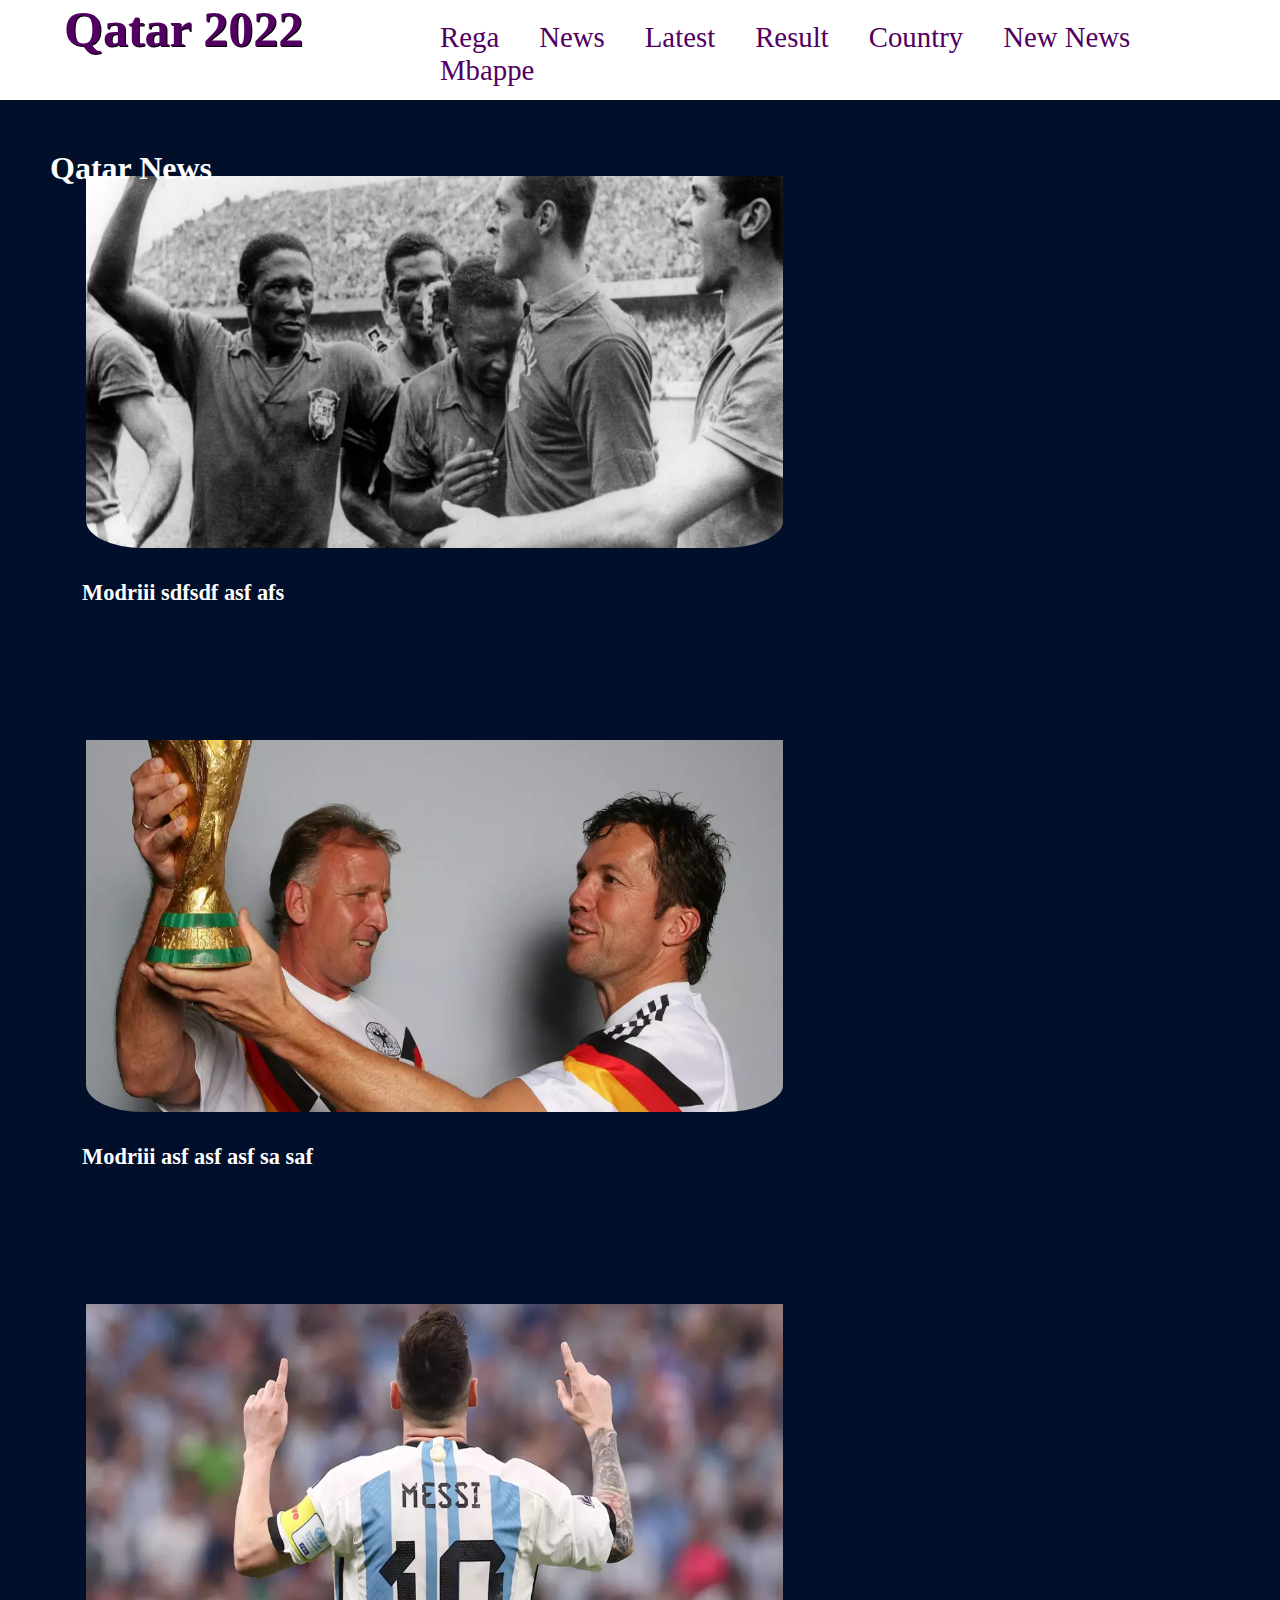
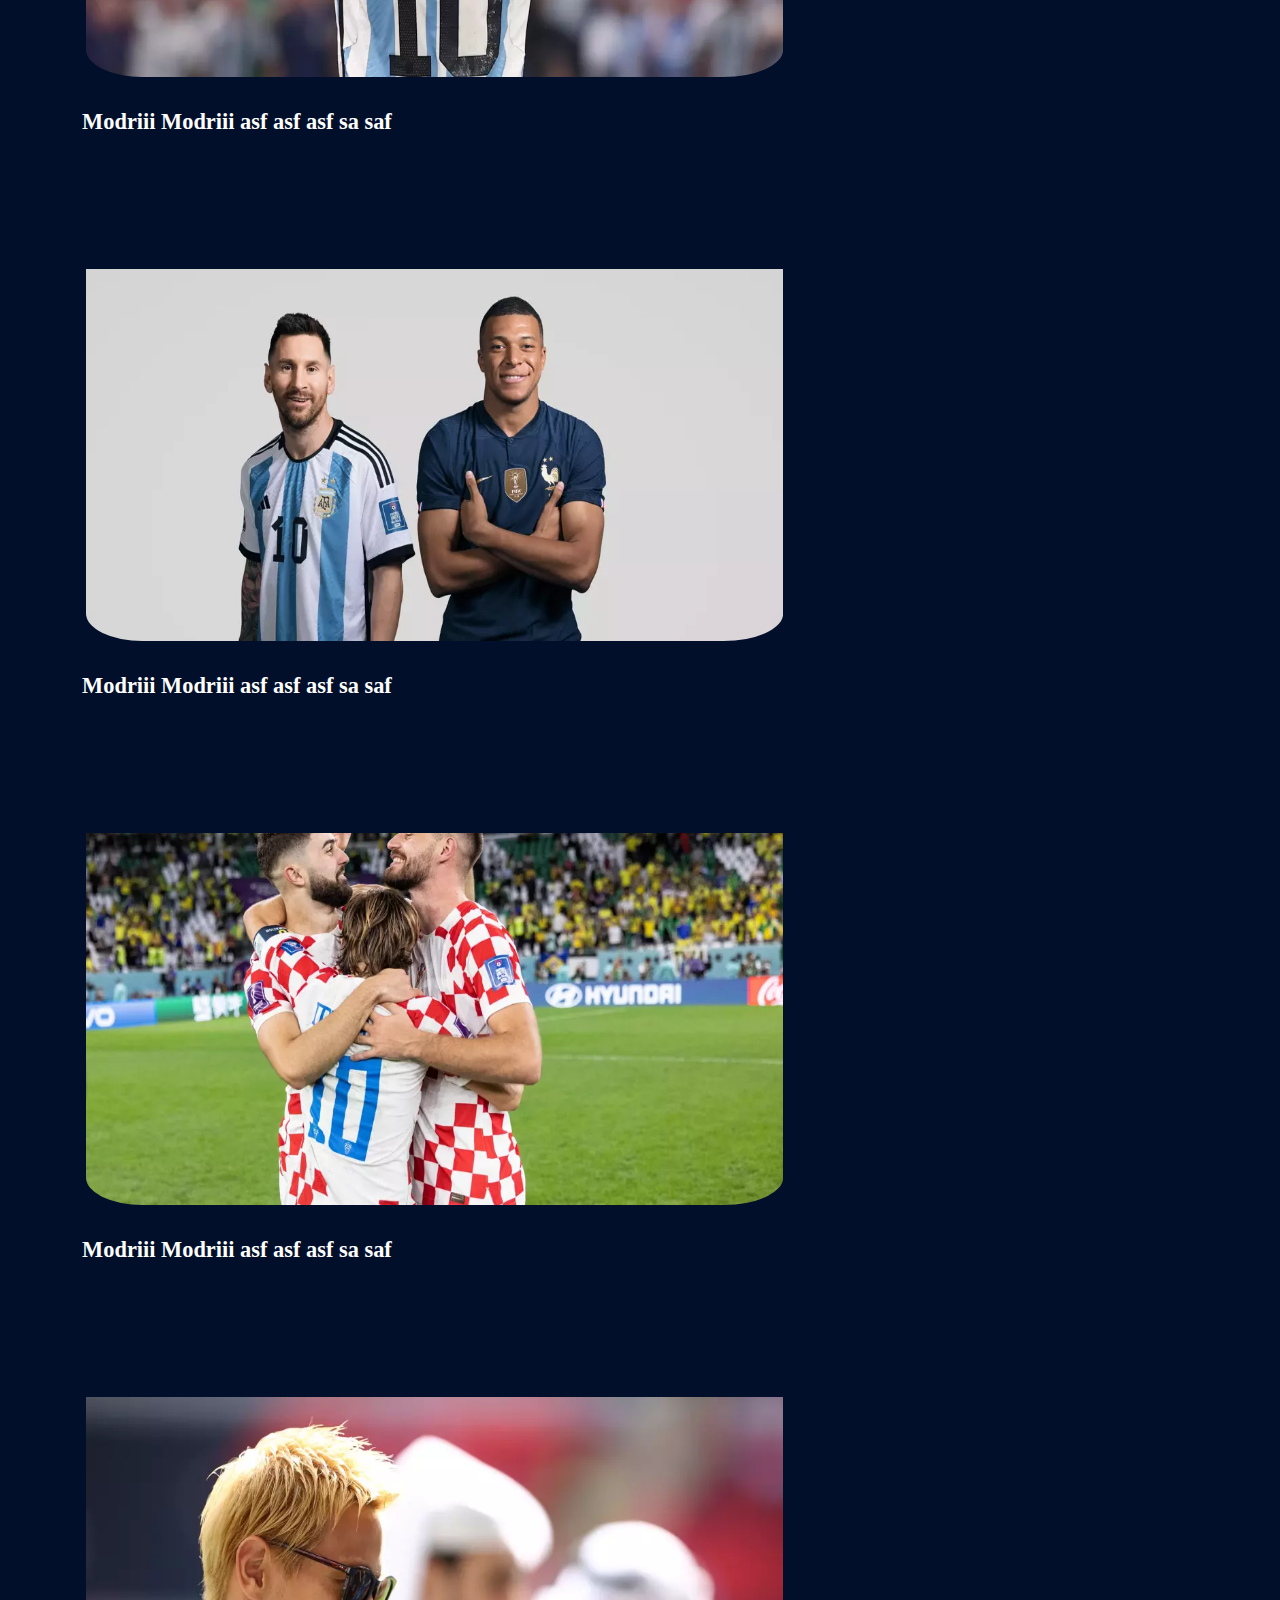
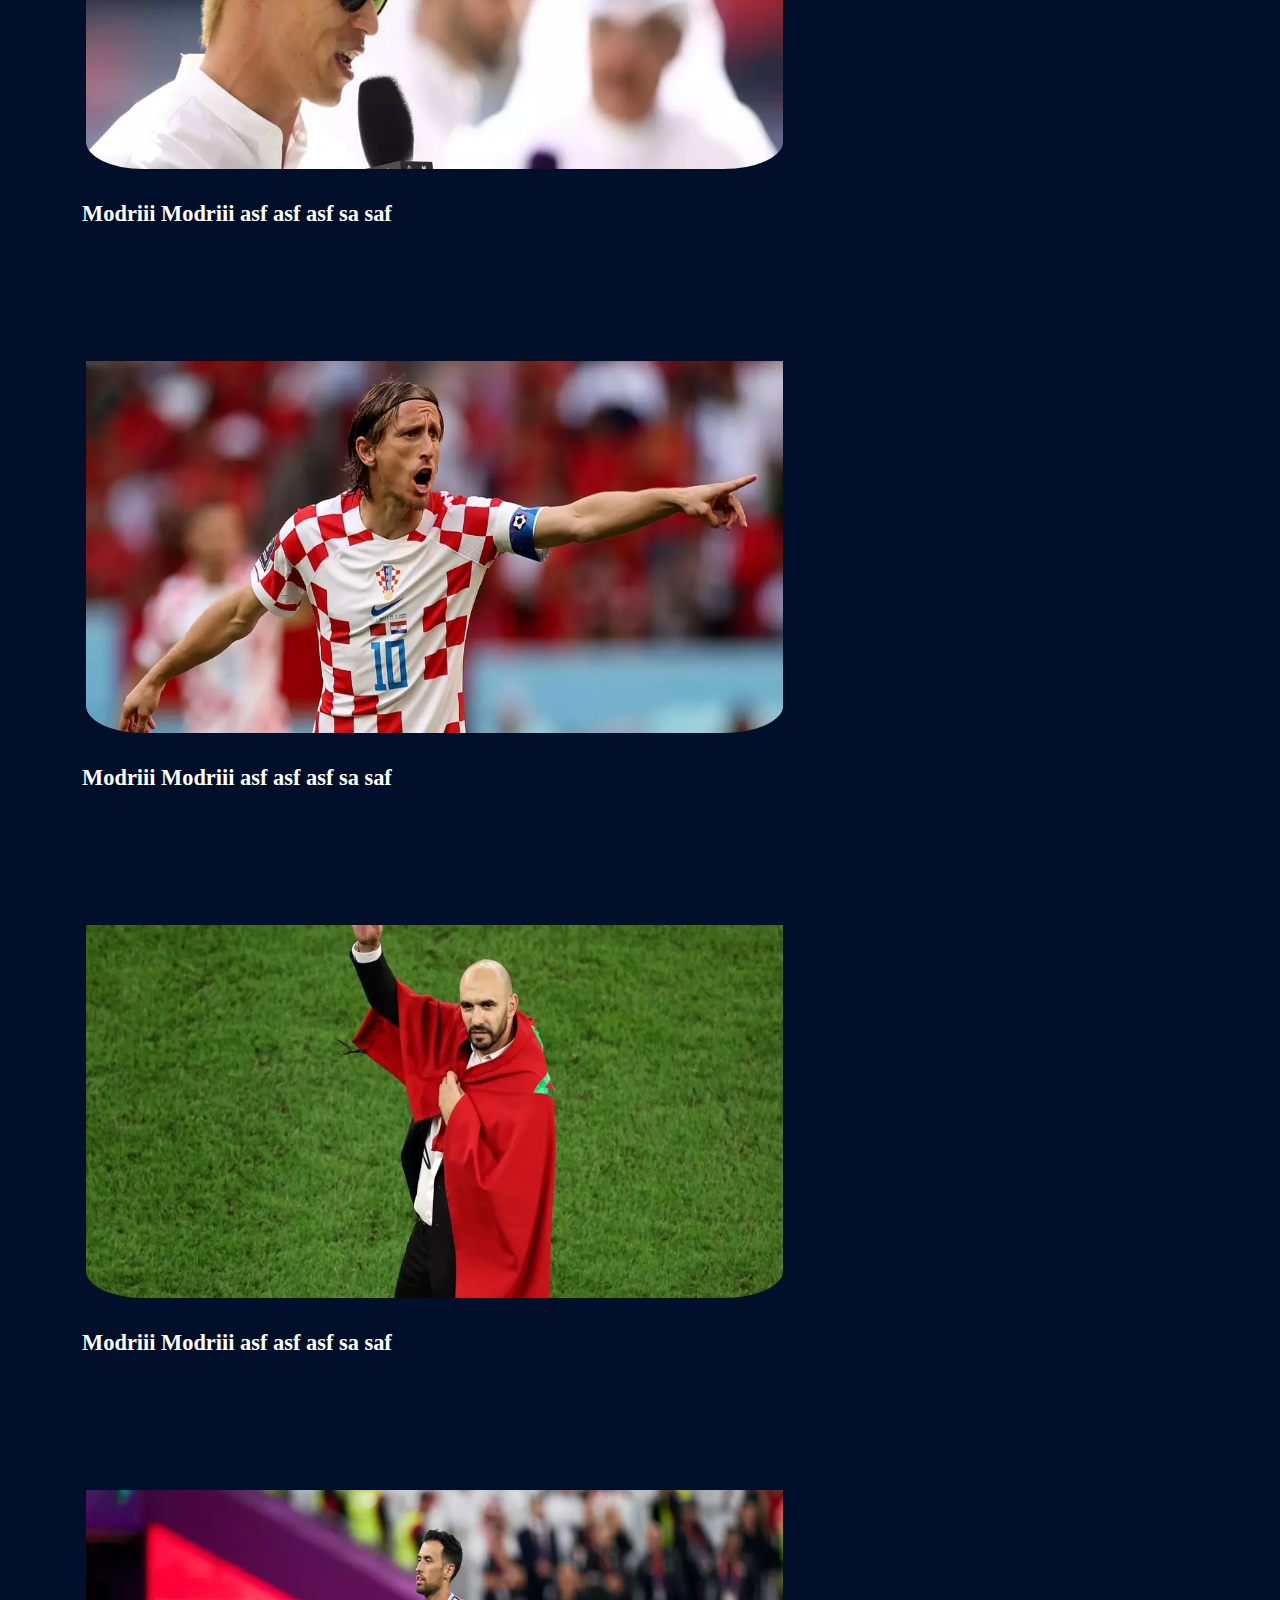
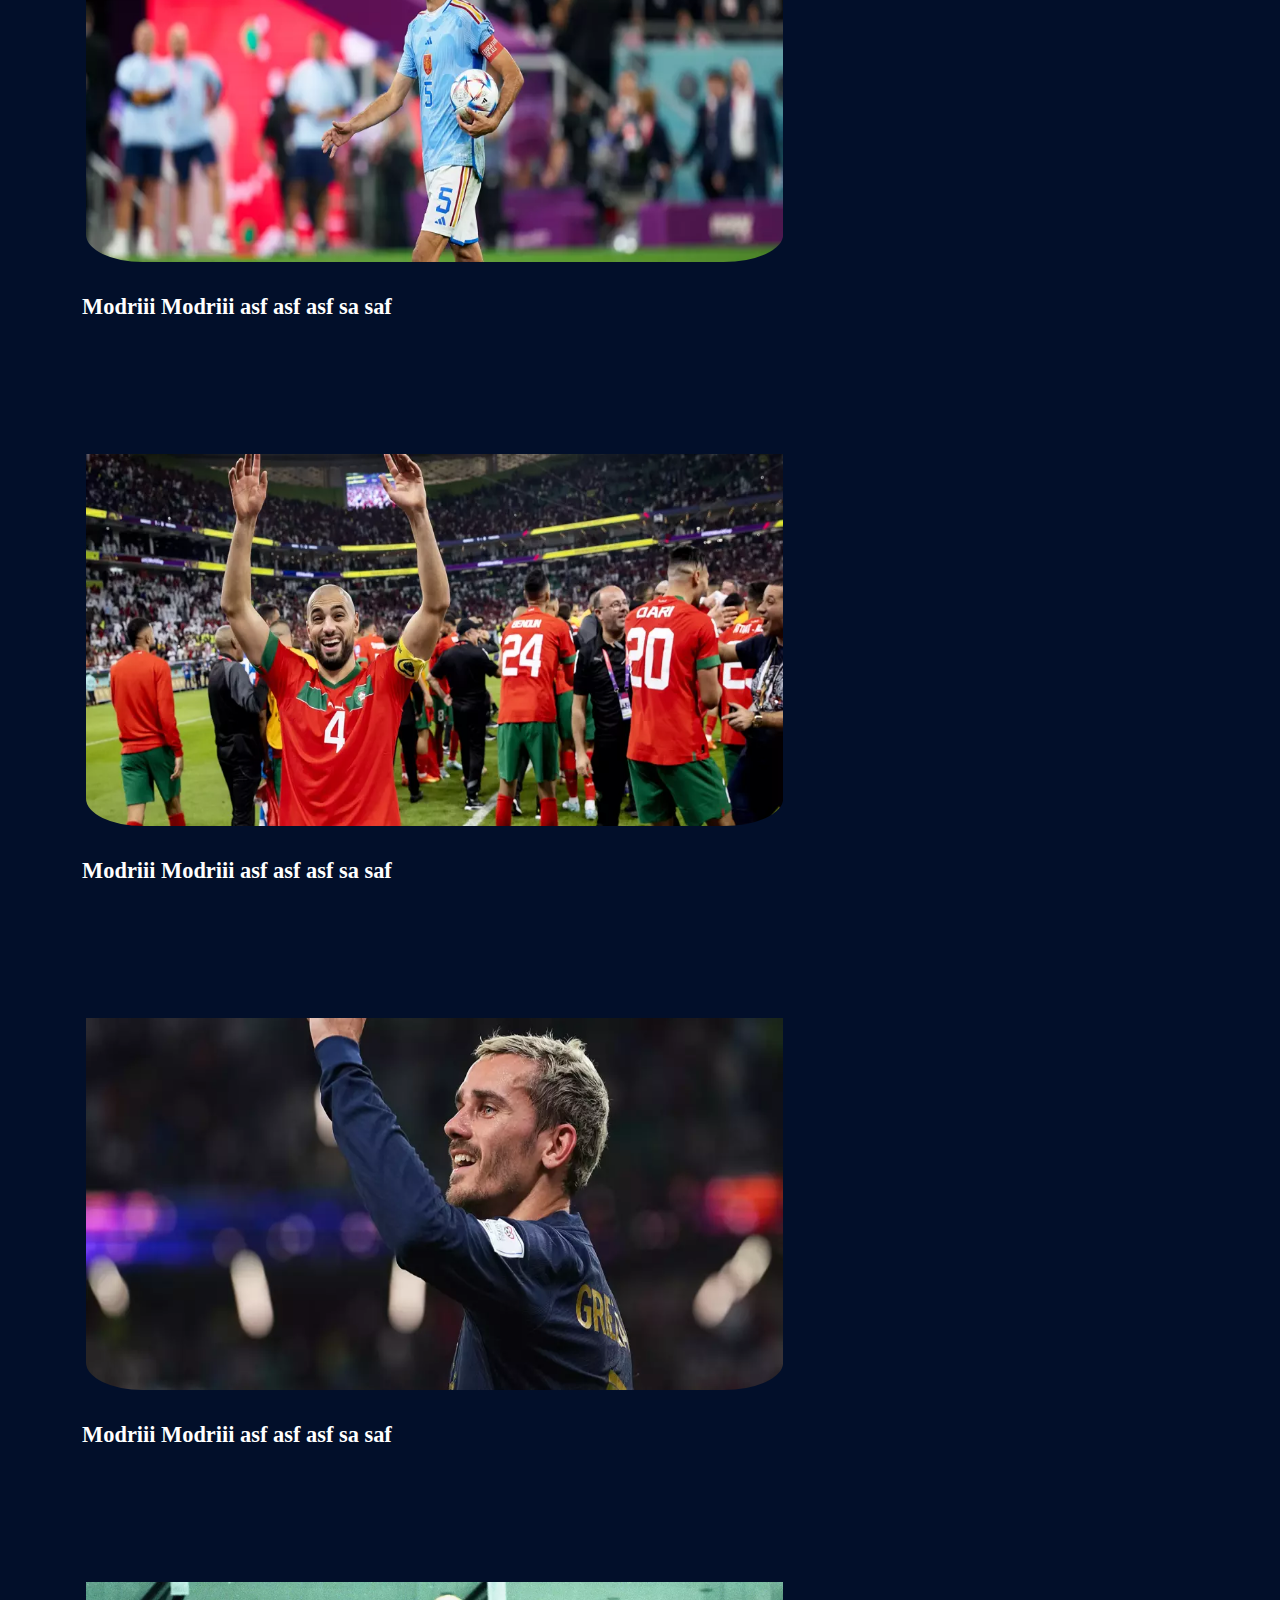
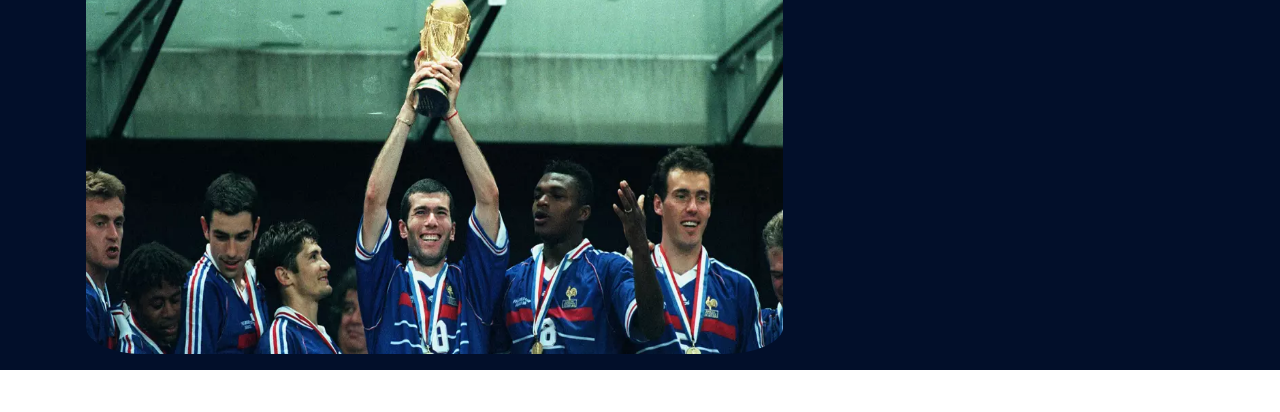
==== commit b65c3c99: "Mm" ====
--- a/page2/index.html
+++ b/page2/index.html
@@ -31,6 +31,9 @@
                     </li>
                     <li>
                         <a href="http://127.0.0.1:5500/MyProject/page6/index.html">New News</a>
+                    </li>
+                    <li>
+                        <a href="file:///C:/Users/Legion/Desktop/MyProject/MyProject/page7/index.html">Mbappe</a>
                     </li>
                 </ul>
             </div>
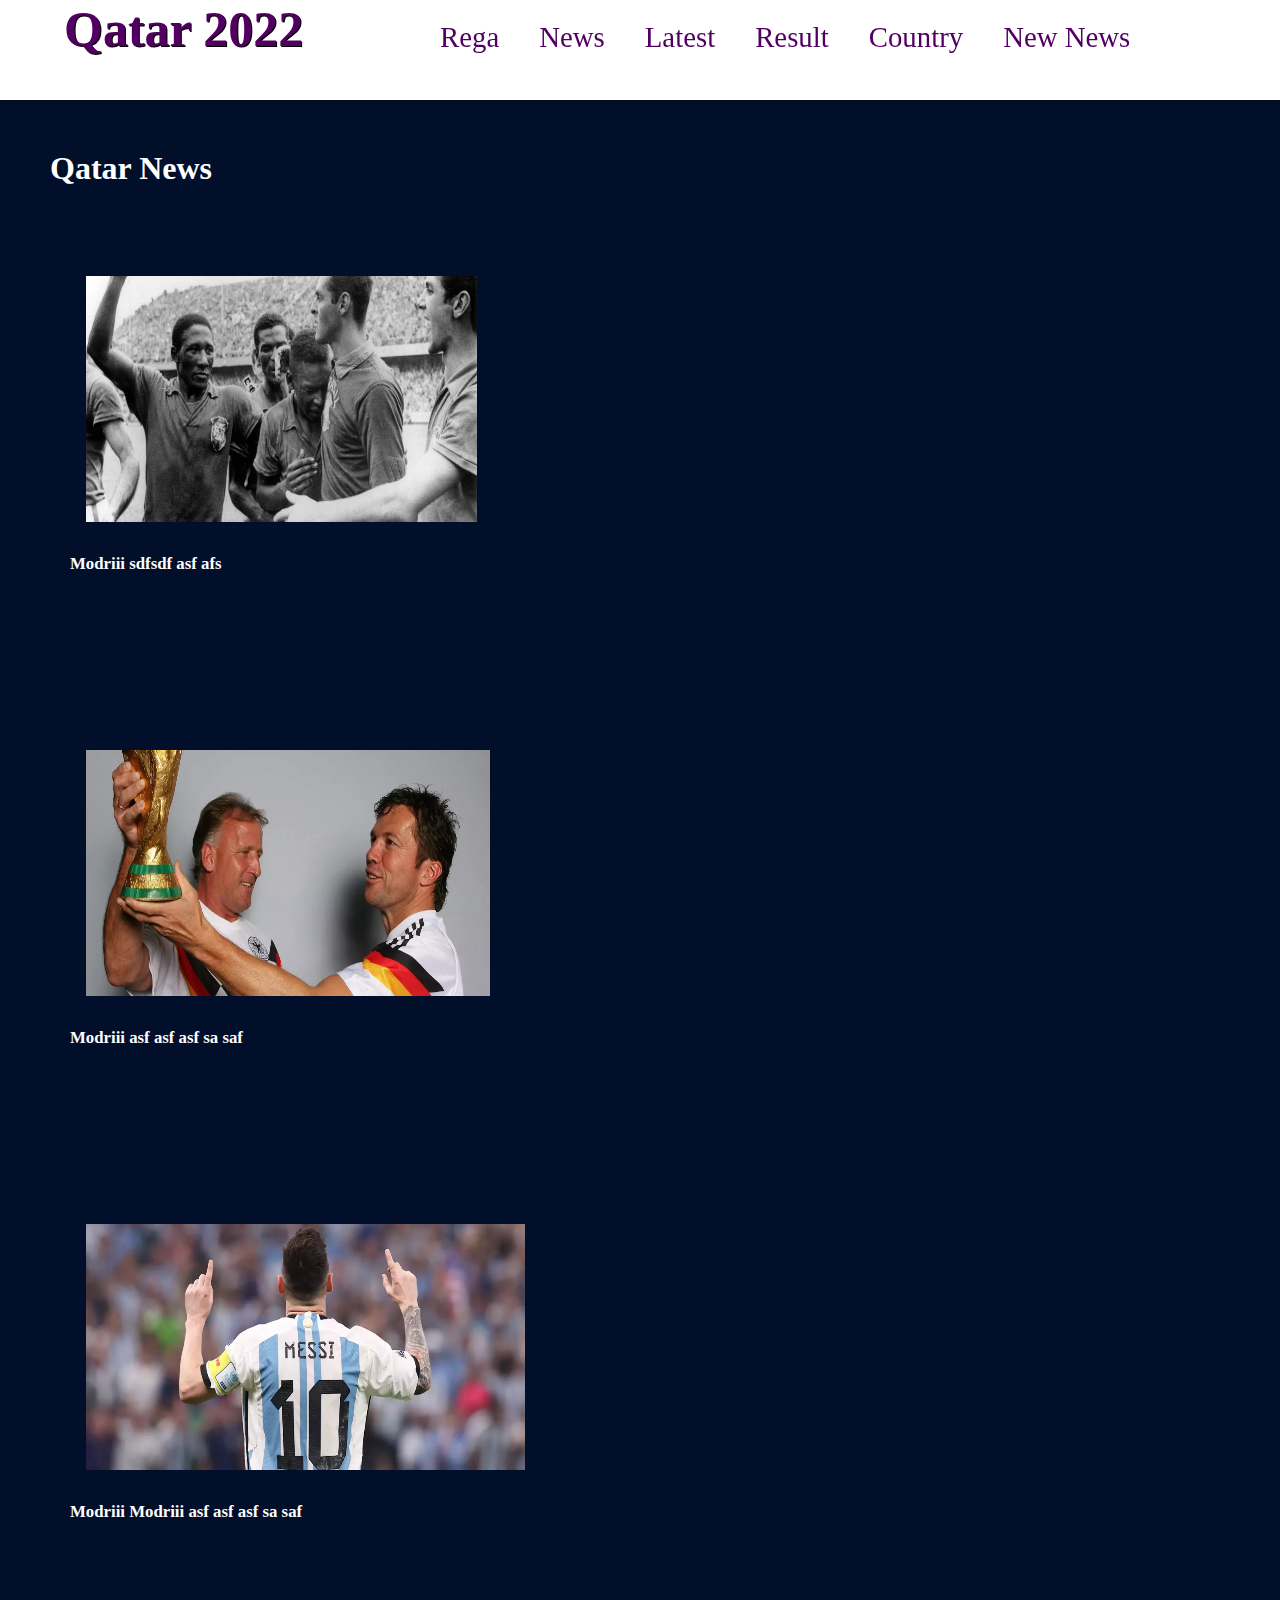
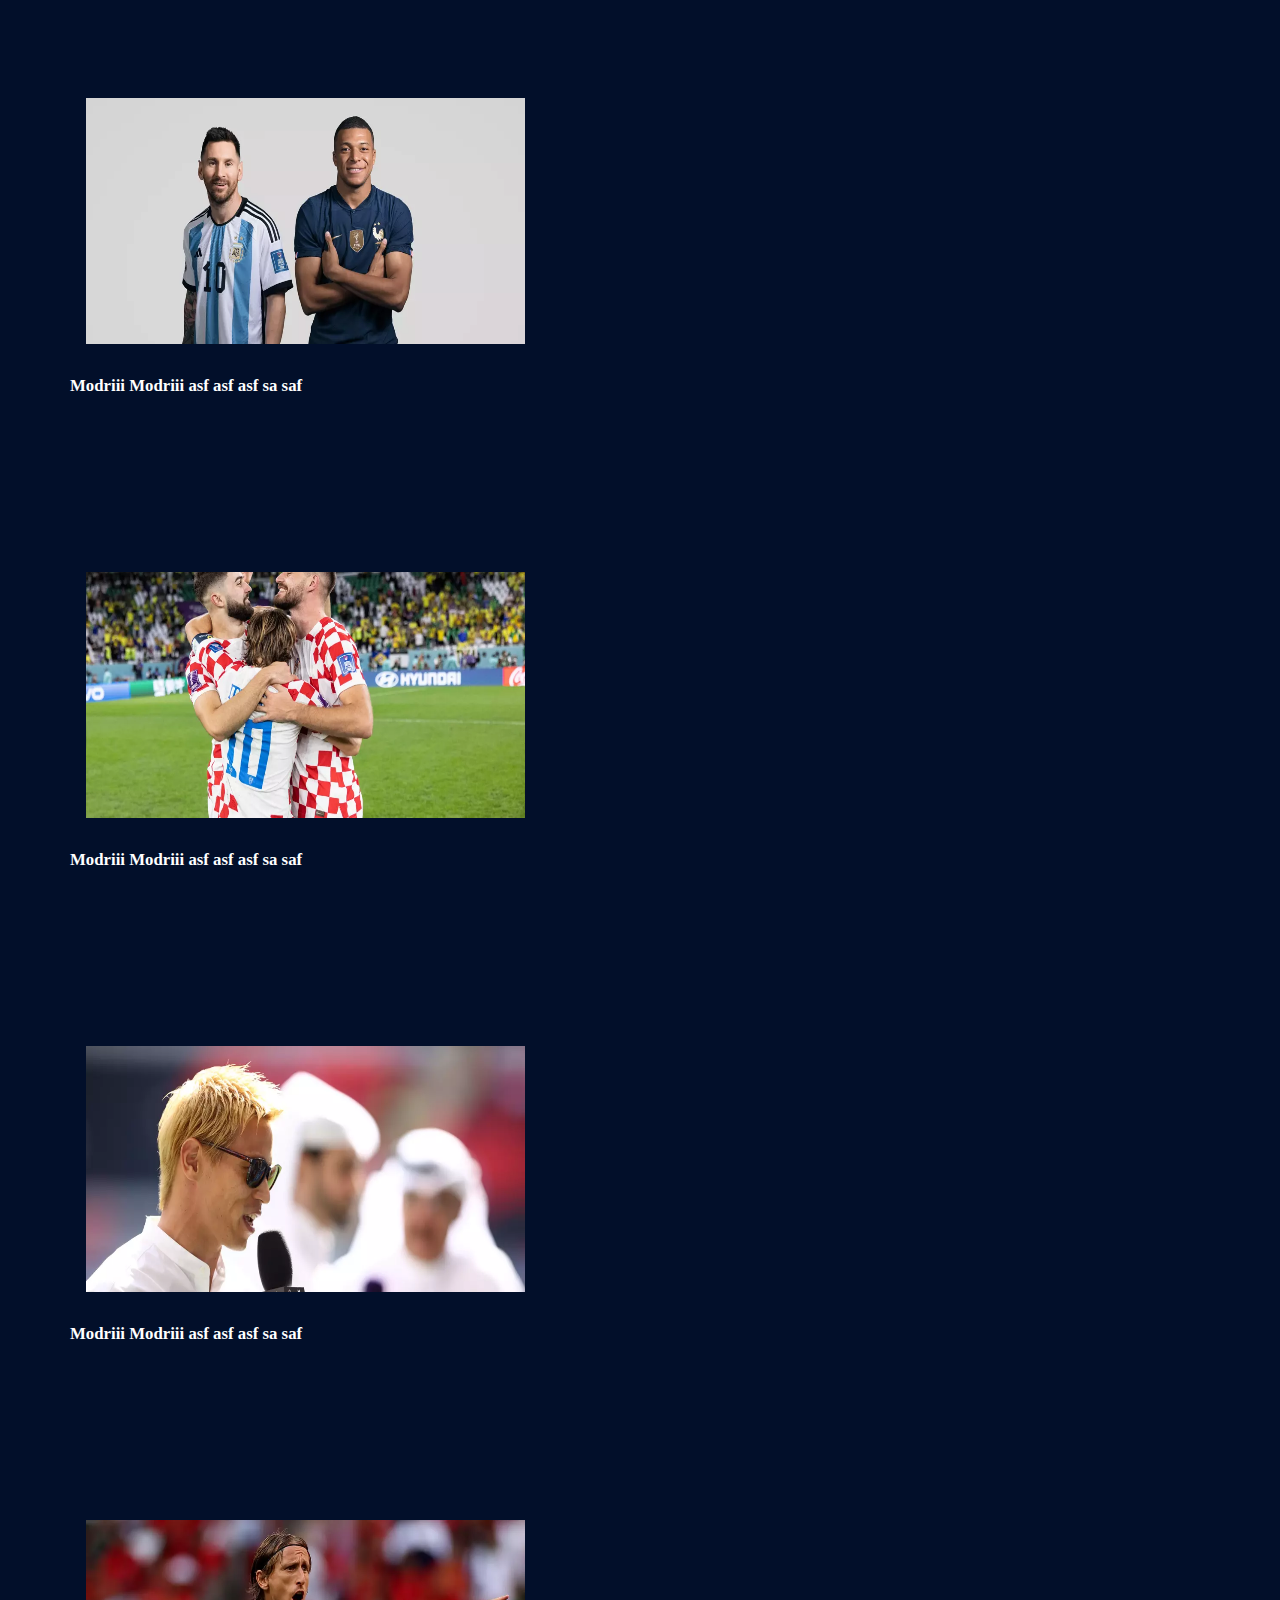
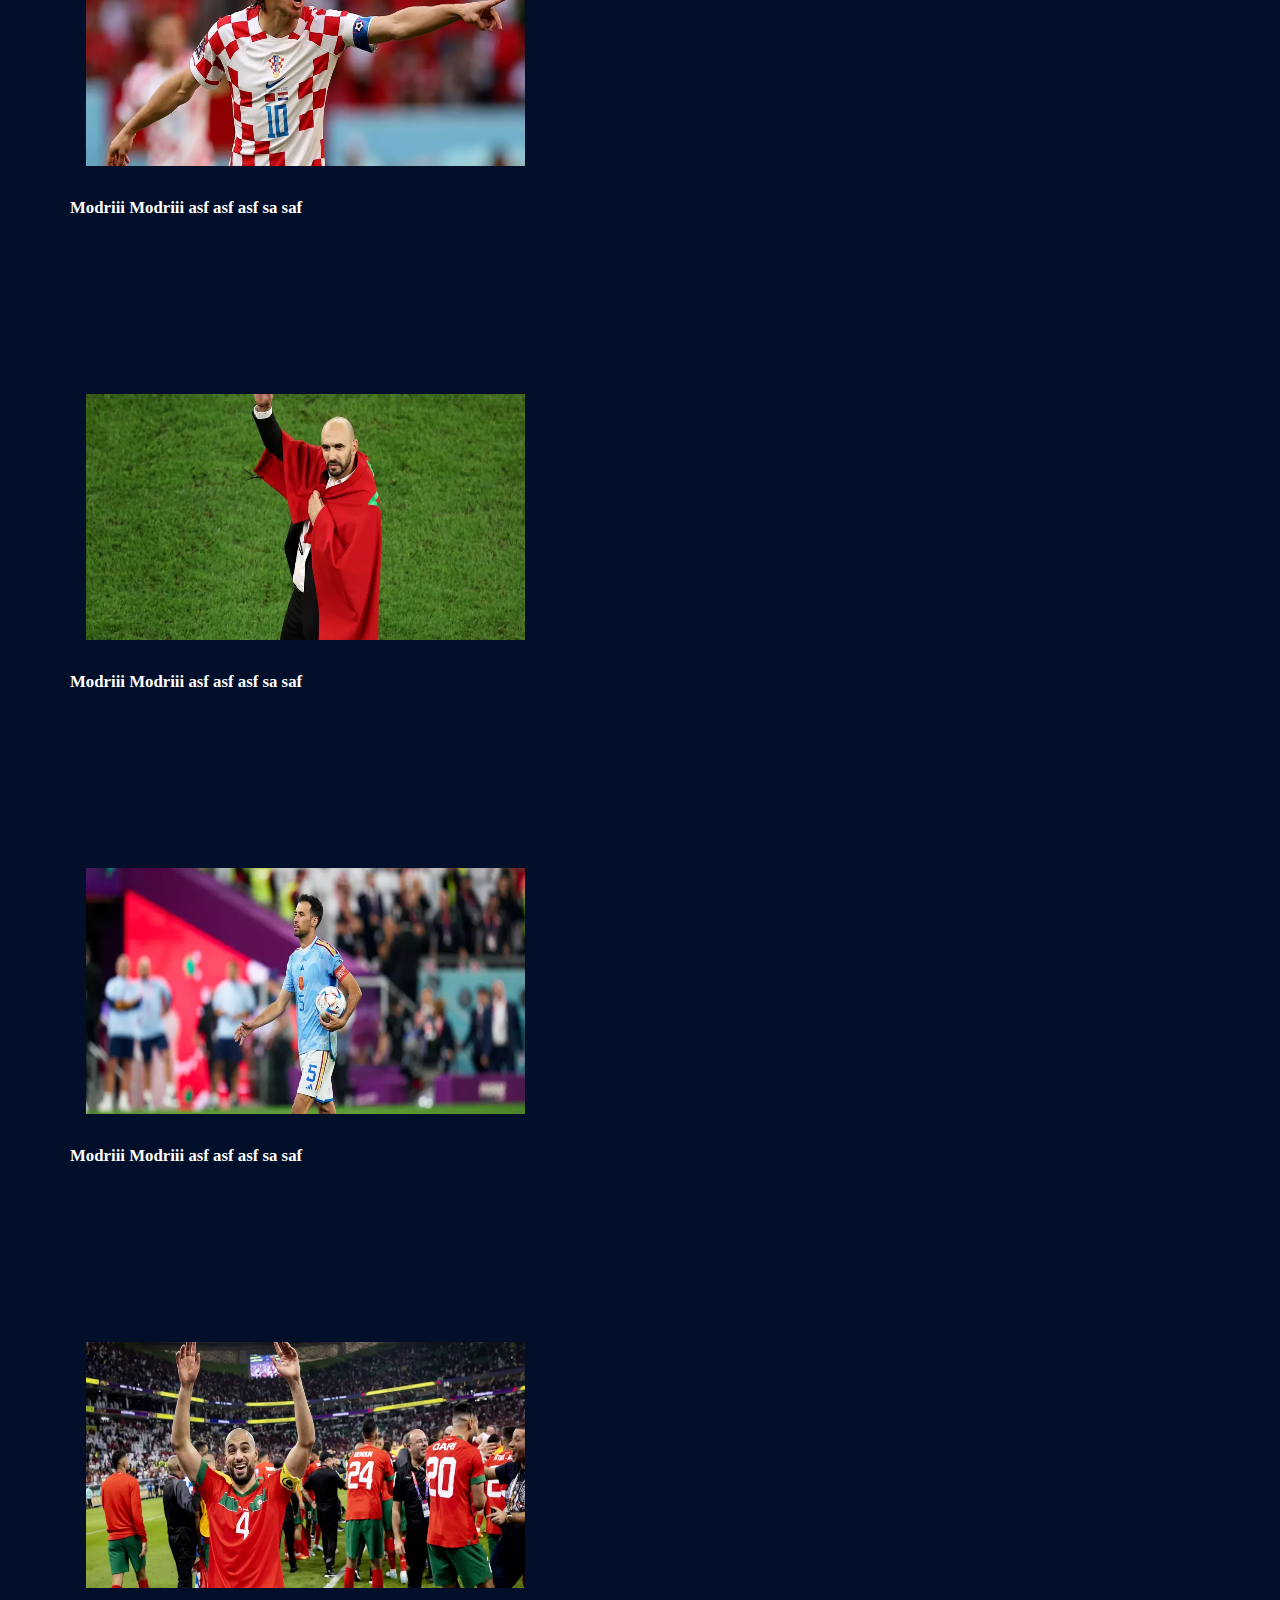
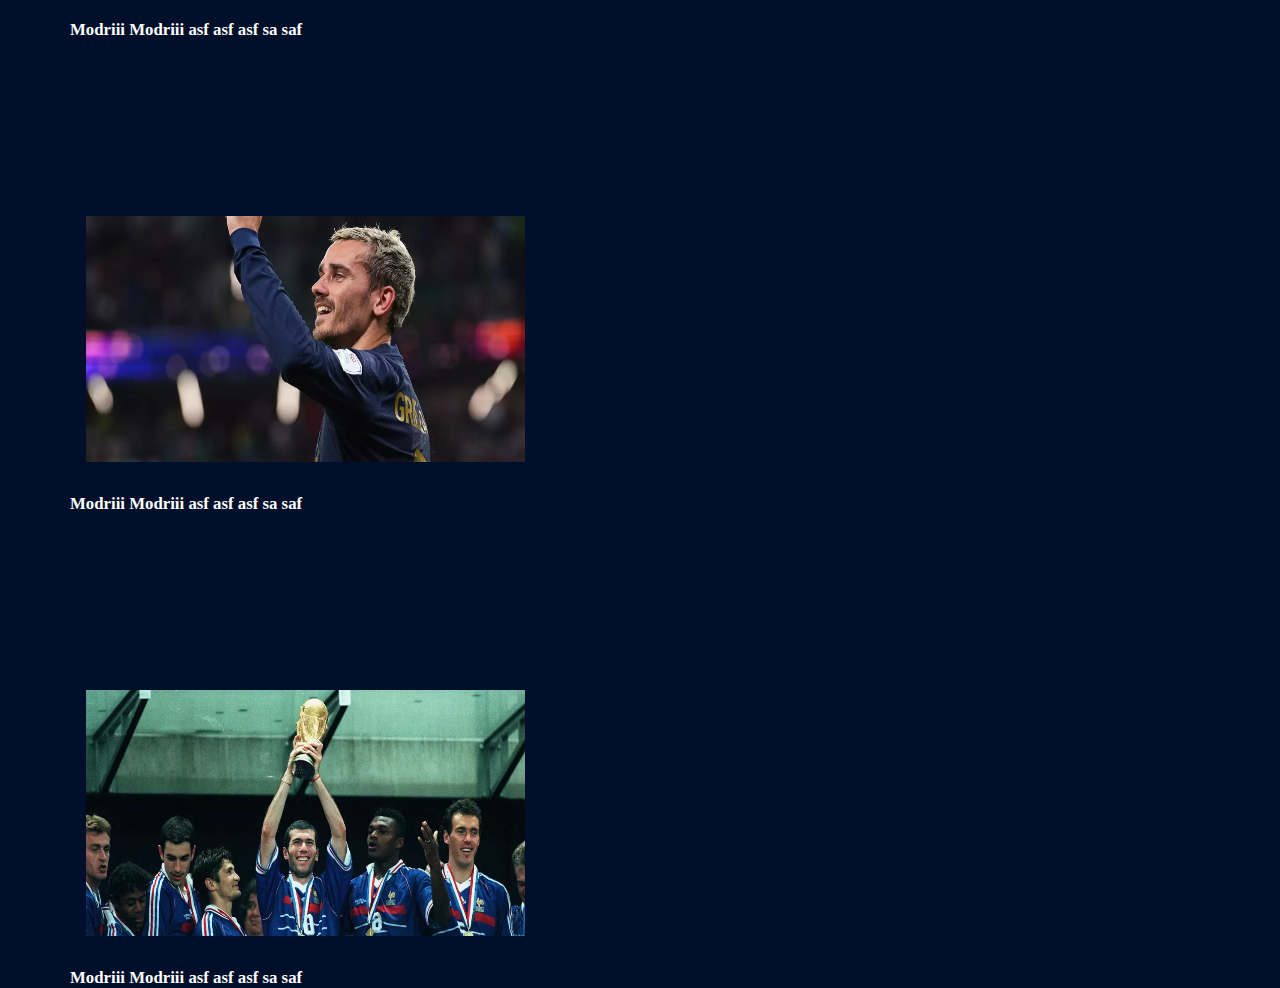
==== commit fccb3a87: "Merge branch 'main' of https://github.com/Aibossyn/MyProject" ====
--- a/page2/index.html
+++ b/page2/index.html
@@ -32,71 +32,68 @@
                     <li>
                         <a href="http://127.0.0.1:5500/MyProject/page6/index.html">New News</a>
                     </li>
-                    <li>
-                        <a href="file:///C:/Users/Legion/Desktop/MyProject/MyProject/page7/index.html">Mbappe</a>
-                    </li>
                 </ul>
             </div>
         </div>
         <div class="content">
             <h1>Qatar News </h1>
-            <div class="fotoo">
-                <img class="foto" src="A-crying-Pele-is-comforted-by-his-Brazil-team-mates-after-victory-in-the-Sweden-1958-final.webp" alt="">
+            <div class="foto">
+                <img src="A-crying-Pele-is-comforted-by-his-Brazil-team-mates-after-victory-in-the-Sweden-1958-final.webp" alt="">
                 <a href=""><h2>Modriii sdfsdf asf afs </h2></a>
             </div>
 
-            <div  class="fotoo">
-                <img class="foto" src="Andreas-Brehme-and-Lothar-Matthaus-with-the-World-Cup-trohpy-in-1990.webp" alt="">
+            <div class="foto">
+                <img src="Andreas-Brehme-and-Lothar-Matthaus-with-the-World-Cup-trohpy-in-1990.webp" alt="">
                 <a href=""><h2>Modriii asf asf asf sa saf</h2></a>
             </div>
 
-            <div class="fotoo">
-                <img class="foto" src="Argentina-v-Croatia-Semi-Final-FIFA-World-Cup-Qatar-2022.webp" alt="">
+            <div class="foto">
+                <img src="Argentina-v-Croatia-Semi-Final-FIFA-World-Cup-Qatar-2022.webp" alt="">
                 <a href=""><h2>Modriii Modriii asf asf asf sa saf</h2></a>
             </div>
 
-            <div class="fotoo">
-                <img class="foto" src="Argentina-v-France-Final-FIFA-World-Cup-Qatar-2022.webp" alt="">
+            <div class="foto">
+                <img src="Argentina-v-France-Final-FIFA-World-Cup-Qatar-2022.webp" alt="">
                 <a href=""><h2>Modriii Modriii asf asf asf sa saf</h2></a>
             </div>
 
-            <div class="fotoo">
-                <img class="foto" src="Croatia-v-Brazil-Quarter-Final-FIFA-World-Cup-Qatar-2022.webp" alt="">
+            <div class="foto">
+                <img src="Croatia-v-Brazil-Quarter-Final-FIFA-World-Cup-Qatar-2022.webp" alt="">
                 <a href=""><h2>Modriii Modriii asf asf asf sa saf</h2></a>
             </div>
 
-            <div class="fotoo">
-                <img  class="foto" src="Japan-v-Costa-Rica-Group-E-FIFA-World-Cup-Qatar-2022.webp" alt="">
+            <div class="foto">
+                <img src="Japan-v-Costa-Rica-Group-E-FIFA-World-Cup-Qatar-2022.webp" alt="">
                 <a href=""><h2>Modriii Modriii asf asf asf sa saf</h2></a>
             </div>
 
-            <div class="fotoo">
-                <img  class="foto" src="Morocco-v-Croatia-Group-F-FIFA-World-Cup-Qatar-2022.webp" alt="">
+            <div class="foto">
+                <img src="Morocco-v-Croatia-Group-F-FIFA-World-Cup-Qatar-2022.webp" alt="">
                 <a href=""><h2>Modriii Modriii asf asf asf sa saf</h2></a>
             </div>
 
-            <div class="fotoo">
-                <img  class="foto" src="Morocco-v-Spain-Round-of-16-FIFA-World-Cup-Qatar-2022.webp" alt="">
+            <div class="foto">
+                <img src="Morocco-v-Spain-Round-of-16-FIFA-World-Cup-Qatar-2022.webp" alt="">
                 <a href=""><h2>Modriii Modriii asf asf asf sa saf</h2></a>
             </div>
 
-            <div class="fotoo">
-                <img  class="foto" src="Sergio-Busquets-carries-ball-during-Morocco-v-Spain-Round-of-16-FIFA-World-Cup-Qatar-2022.webp" alt="">
+            <div class="foto">
+                <img src="Sergio-Busquets-carries-ball-during-Morocco-v-Spain-Round-of-16-FIFA-World-Cup-Qatar-2022.webp" alt="">
                 <a href=""><h2>Modriii Modriii asf asf asf sa saf</h2></a>
             </div>
             
-            <div class="fotoo">
-                <img  class="foto" src="Sofyan-Amrabat-celebrates-booking-semi-final-place-with-Morocco-1.webp" alt="">
+            <div class="foto">
+                <img src="Sofyan-Amrabat-celebrates-booking-semi-final-place-with-Morocco-1.webp" alt="">
                 <a href=""><h2>Modriii Modriii asf asf asf sa saf</h2></a>
             </div>
             
-            <div class="fotoo">
-                <img  class="foto" src="Tunisia-v-France-Group-D-FIFA-World-Cup-Qatar-2022.webp" alt="">
+            <div class="foto">
+                <img src="Tunisia-v-France-Group-D-FIFA-World-Cup-Qatar-2022.webp" alt="">
                 <a href=""><h2>Modriii Modriii asf asf asf sa saf</h2></a>
             </div>
 
-            <div class="fotoo">
-                <img class="foto" src="Zidane-Lifts-The-World-Cup-Brazil-V-France-12-July-1998-PUBLICATIONxINxGERxSUIxAUTxONLY-Copyright-MaryxEvansxAllstarxR.webp" alt="">
+            <div class="foto">
+                <img src="Zidane-Lifts-The-World-Cup-Brazil-V-France-12-July-1998-PUBLICATIONxINxGERxSUIxAUTxONLY-Copyright-MaryxEvansxAllstarxR.webp" alt="">
                 <a href=""><h2>Modriii Modriii asf asf asf sa saf</h2></a>
             </div>
 
--- a/page2/index.css
+++ b/page2/index.css
@@ -13,7 +13,9 @@
 .basy{
     background-color: #fff;
     position:absolute;
+    position: sticky;
     top: 0;
+    z-index: 10;
     height: 100px;
     width: 100%;
     box-shadow: 0 2px 2px 0 rgb(0 0 0 / 20%);
@@ -82,6 +84,8 @@
     background-color: #020f2a;
     margin-right: -0.75rem;
     margin-left: -0.75rem;
+    --bs-gutter-x: 1.5rem;
+    --bs-gutter-y: 0;
     display: flex;
     flex-wrap: wrap;
     margin: 0;
@@ -102,7 +106,7 @@
     color: #fff;
 }
 
-.fotoo{
+.foto{
     display: flex;
     flex-wrap: wrap;
     margin: 0;
@@ -118,8 +122,8 @@
     margin-left: 70px;
     margin-top: 10%;
 }
-.fotoo img{
-    height:100%;
+.foto img{
+    height:310px;
     padding-right: 0.8rem;
     padding-left:1rem;
     flex: 0 0 auto;
@@ -130,32 +134,11 @@
     padding-top: 3rem!important;
     padding-bottom: 1rem!important;
     margin: 0;
-    border-radius: 10%;
 }
-.fotoo a{
+.foto a{
     width: 50%;
-    max-width: 100%;
-    margin-left: 1%;
+    max-width: 90%;
+    margin: 0;
     text-decoration: none;
     color: #fff;
-}
-.fotoo h2{
-    font-size: 200%;
-}
-
-.foto {
-    transition: all 2s ease-in-out;
-  }
-  .foto:hover {
-    transform: rotateZ(180deg);
-  }
-  .foto:hover {
-    transform: rotateX(180deg);
-  }
-  .foto:hover {
-    transform: rotateY(180deg);
-  }
-
-
-  
-  
+}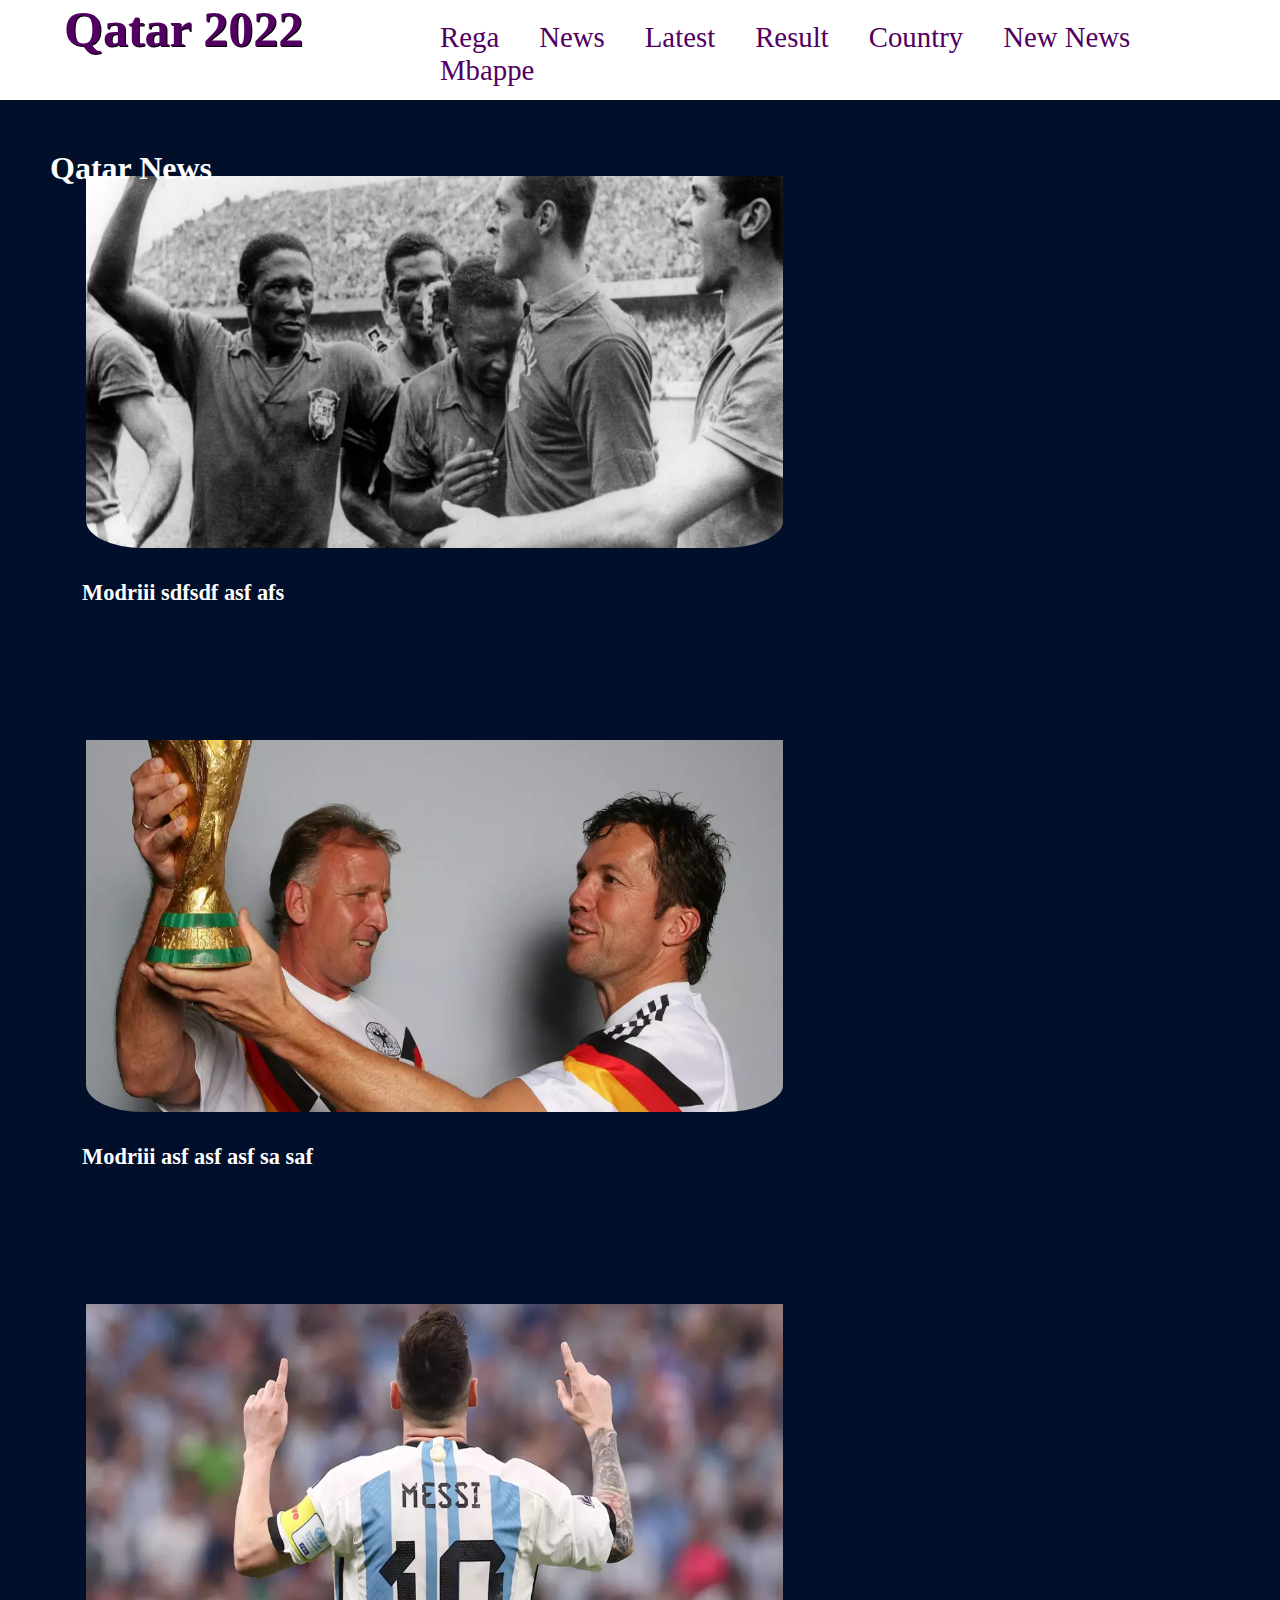
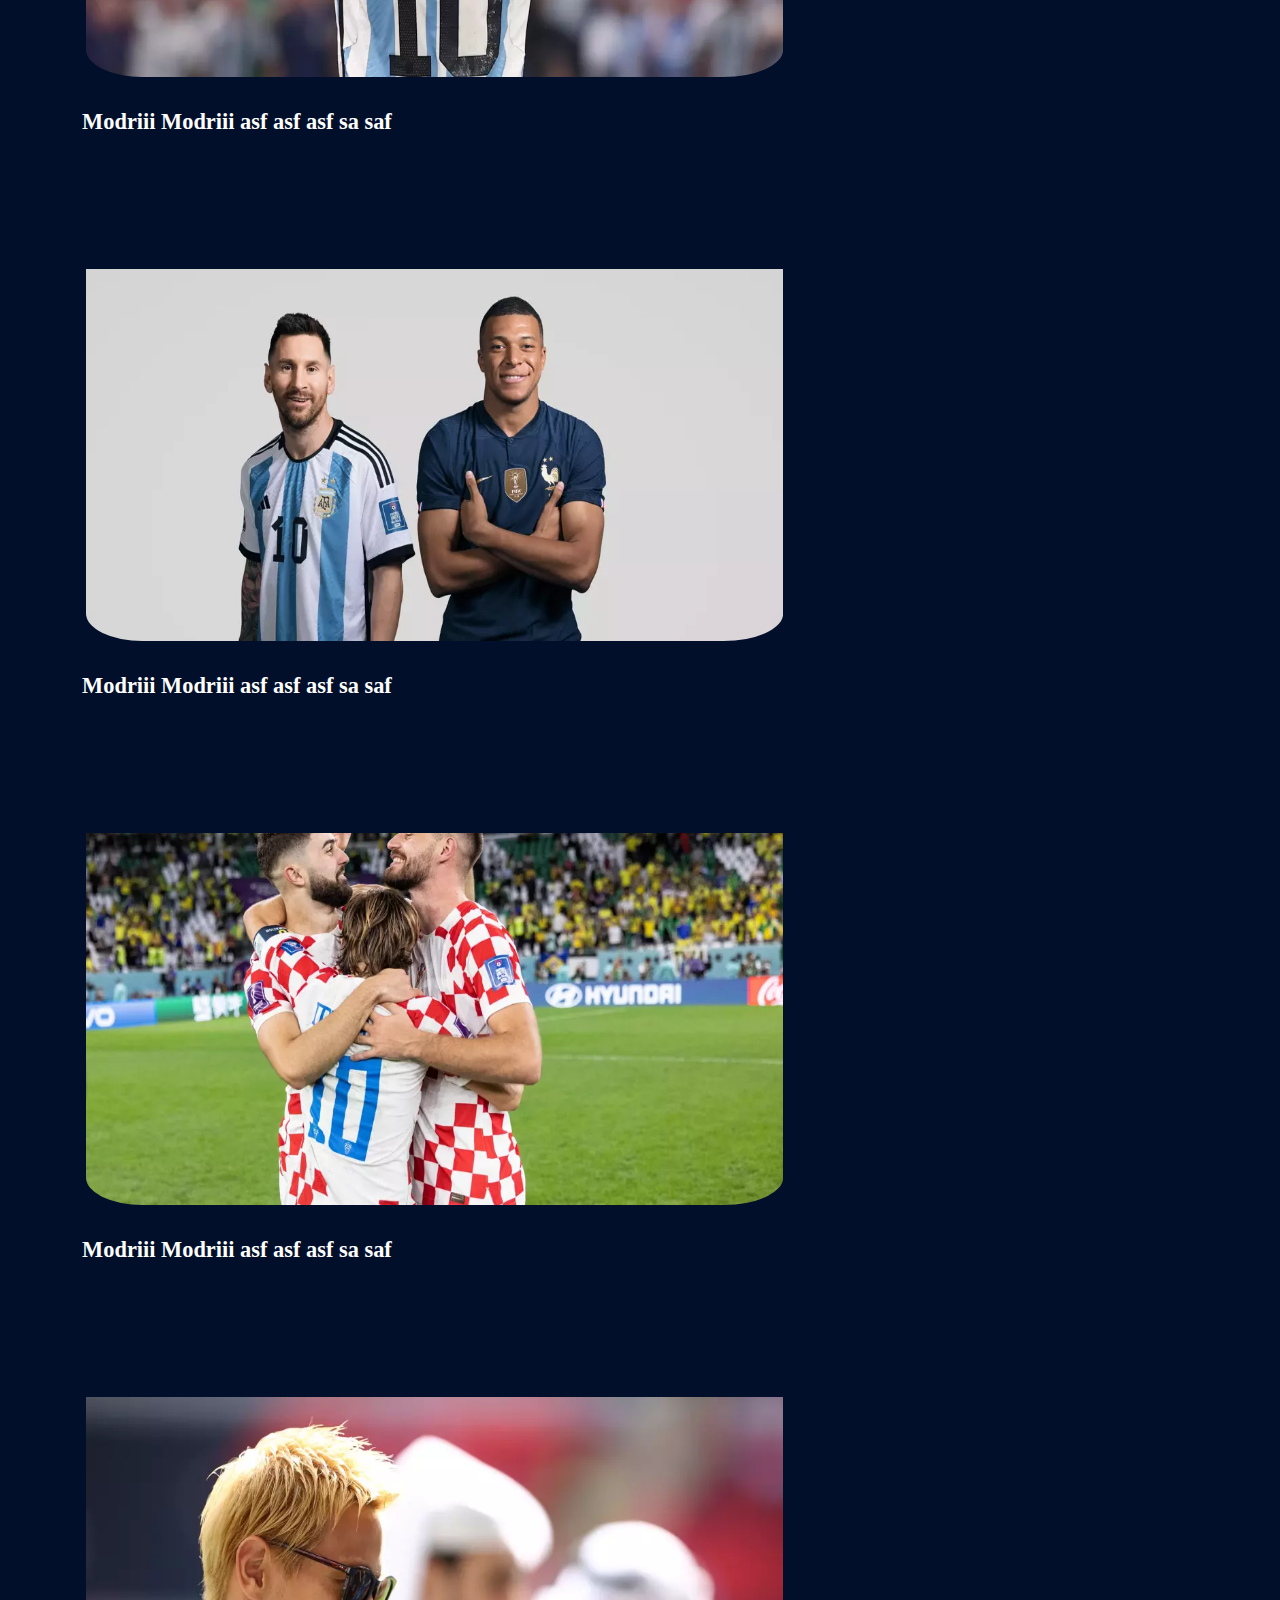
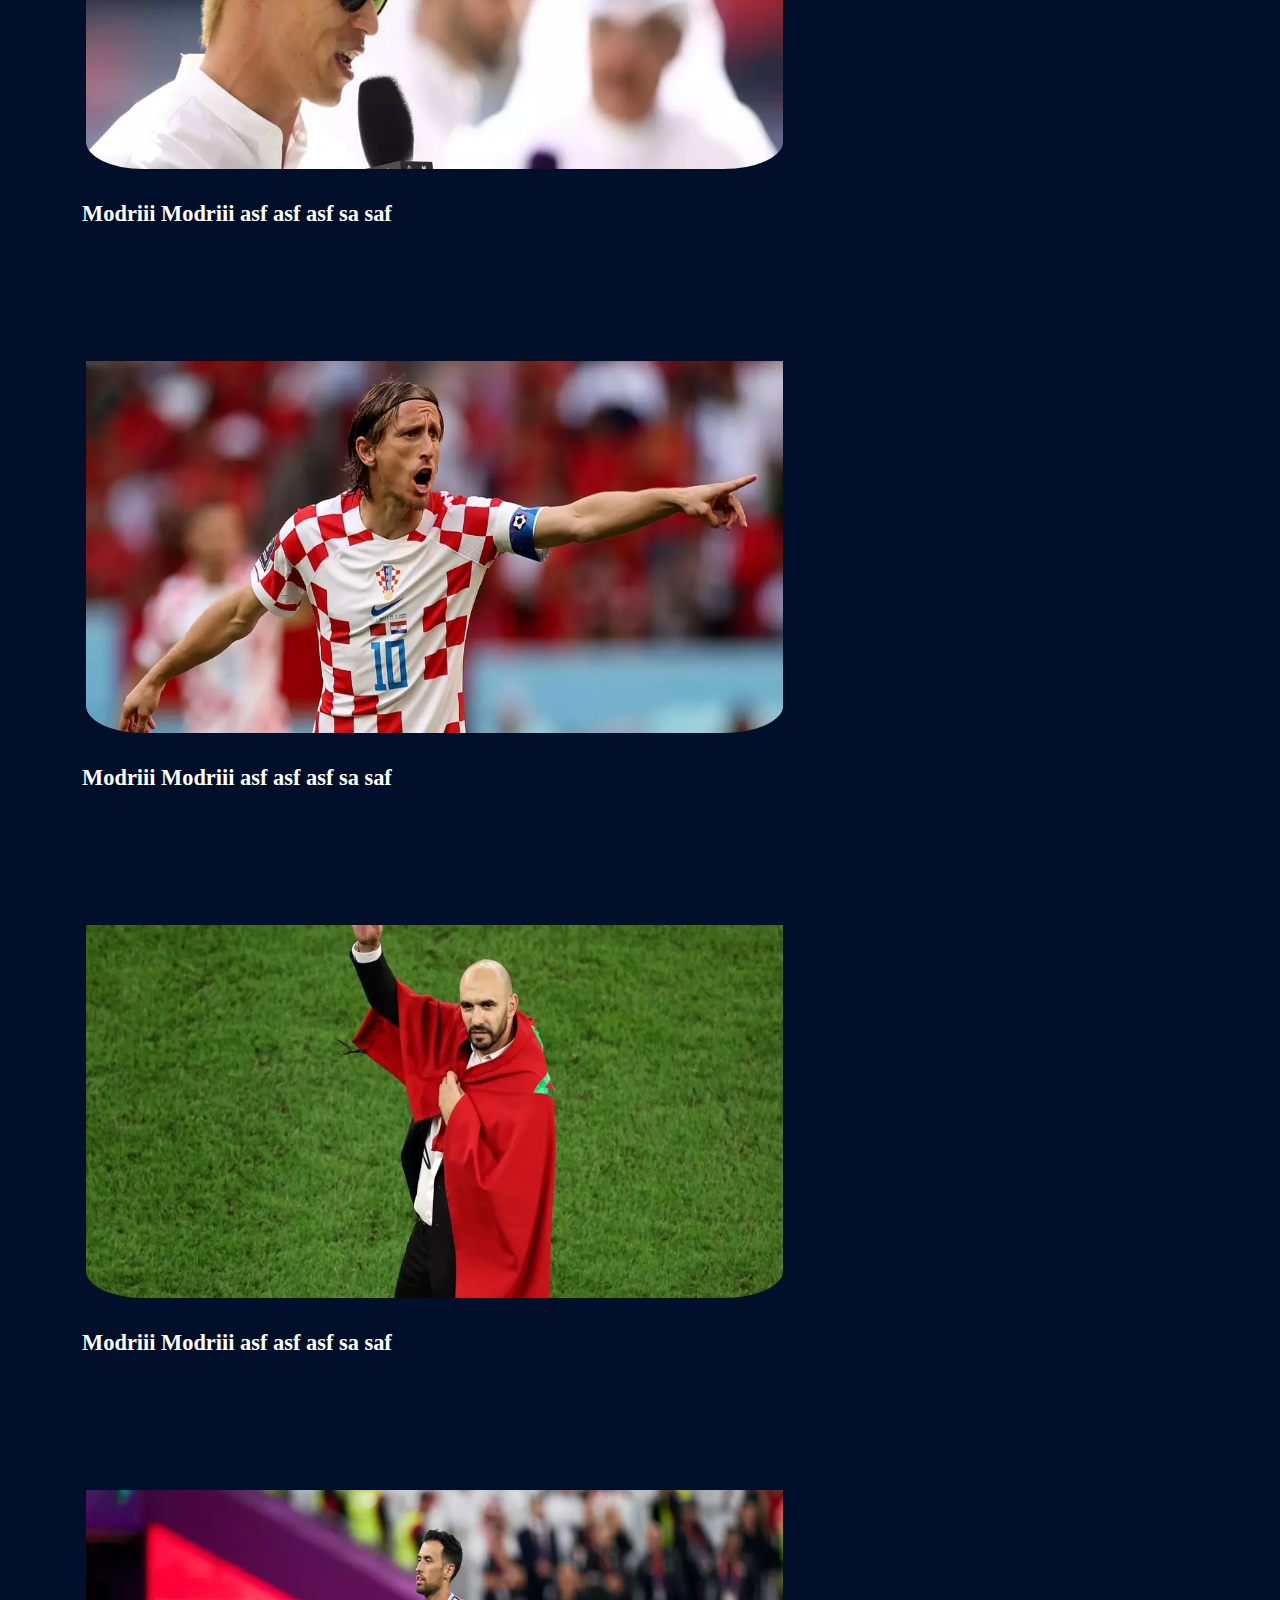
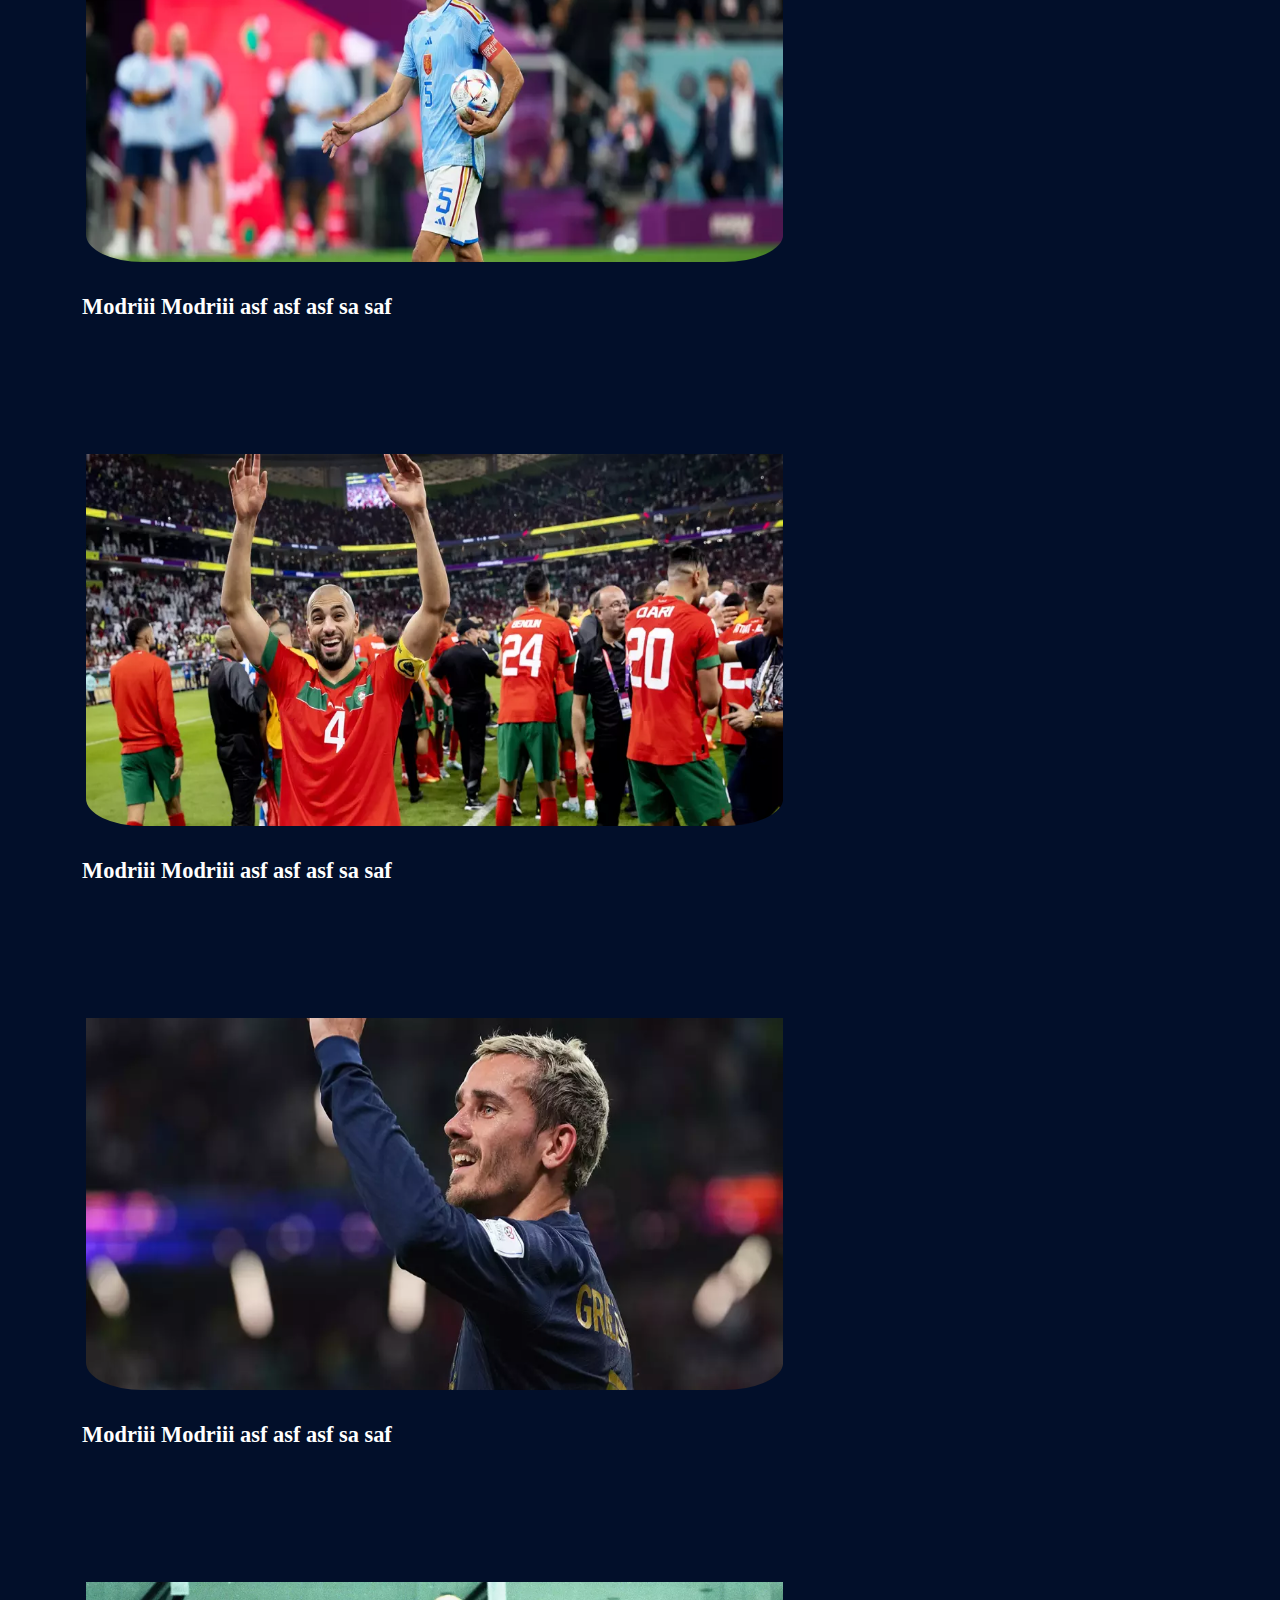
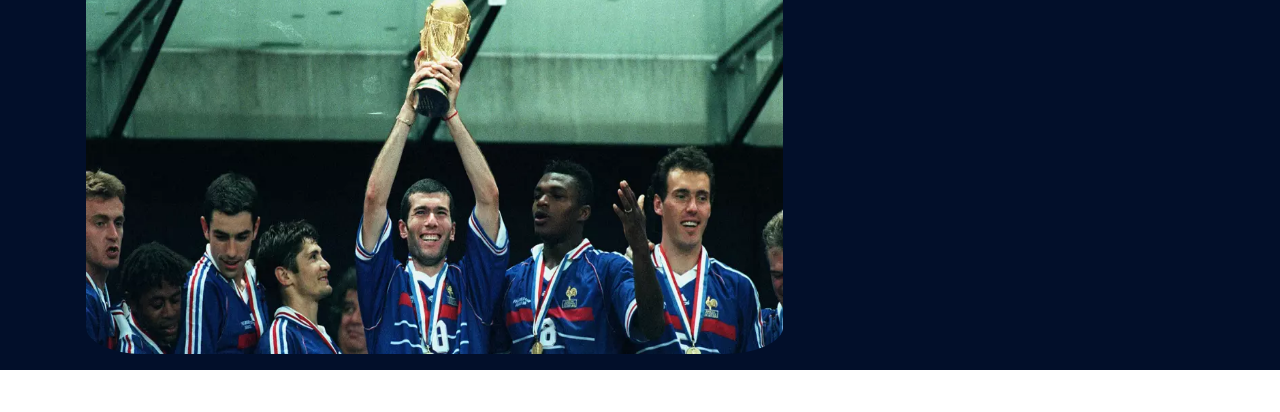
==== commit fc4231bd: "Coomm 7 8" ====
--- a/page2/index.html
+++ b/page2/index.html
@@ -32,68 +32,71 @@
                     <li>
                         <a href="http://127.0.0.1:5500/MyProject/page6/index.html">New News</a>
                     </li>
+                    <li>
+                        <a href="file:///C:/Users/Legion/Desktop/MyProject/MyProject/page7/index.html">Mbappe</a>
+                    </li>
                 </ul>
             </div>
         </div>
         <div class="content">
             <h1>Qatar News </h1>
-            <div class="foto">
-                <img src="A-crying-Pele-is-comforted-by-his-Brazil-team-mates-after-victory-in-the-Sweden-1958-final.webp" alt="">
+            <div class="fotoo">
+                <img class="foto" src="A-crying-Pele-is-comforted-by-his-Brazil-team-mates-after-victory-in-the-Sweden-1958-final.webp" alt="">
                 <a href=""><h2>Modriii sdfsdf asf afs </h2></a>
             </div>
 
-            <div class="foto">
-                <img src="Andreas-Brehme-and-Lothar-Matthaus-with-the-World-Cup-trohpy-in-1990.webp" alt="">
+            <div  class="fotoo">
+                <img class="foto" src="Andreas-Brehme-and-Lothar-Matthaus-with-the-World-Cup-trohpy-in-1990.webp" alt="">
                 <a href=""><h2>Modriii asf asf asf sa saf</h2></a>
             </div>
 
-            <div class="foto">
-                <img src="Argentina-v-Croatia-Semi-Final-FIFA-World-Cup-Qatar-2022.webp" alt="">
+            <div class="fotoo">
+                <img class="foto" src="Argentina-v-Croatia-Semi-Final-FIFA-World-Cup-Qatar-2022.webp" alt="">
                 <a href=""><h2>Modriii Modriii asf asf asf sa saf</h2></a>
             </div>
 
-            <div class="foto">
-                <img src="Argentina-v-France-Final-FIFA-World-Cup-Qatar-2022.webp" alt="">
+            <div class="fotoo">
+                <img class="foto" src="Argentina-v-France-Final-FIFA-World-Cup-Qatar-2022.webp" alt="">
                 <a href=""><h2>Modriii Modriii asf asf asf sa saf</h2></a>
             </div>
 
-            <div class="foto">
-                <img src="Croatia-v-Brazil-Quarter-Final-FIFA-World-Cup-Qatar-2022.webp" alt="">
+            <div class="fotoo">
+                <img class="foto" src="Croatia-v-Brazil-Quarter-Final-FIFA-World-Cup-Qatar-2022.webp" alt="">
                 <a href=""><h2>Modriii Modriii asf asf asf sa saf</h2></a>
             </div>
 
-            <div class="foto">
-                <img src="Japan-v-Costa-Rica-Group-E-FIFA-World-Cup-Qatar-2022.webp" alt="">
+            <div class="fotoo">
+                <img  class="foto" src="Japan-v-Costa-Rica-Group-E-FIFA-World-Cup-Qatar-2022.webp" alt="">
                 <a href=""><h2>Modriii Modriii asf asf asf sa saf</h2></a>
             </div>
 
-            <div class="foto">
-                <img src="Morocco-v-Croatia-Group-F-FIFA-World-Cup-Qatar-2022.webp" alt="">
+            <div class="fotoo">
+                <img  class="foto" src="Morocco-v-Croatia-Group-F-FIFA-World-Cup-Qatar-2022.webp" alt="">
                 <a href=""><h2>Modriii Modriii asf asf asf sa saf</h2></a>
             </div>
 
-            <div class="foto">
-                <img src="Morocco-v-Spain-Round-of-16-FIFA-World-Cup-Qatar-2022.webp" alt="">
+            <div class="fotoo">
+                <img  class="foto" src="Morocco-v-Spain-Round-of-16-FIFA-World-Cup-Qatar-2022.webp" alt="">
                 <a href=""><h2>Modriii Modriii asf asf asf sa saf</h2></a>
             </div>
 
-            <div class="foto">
-                <img src="Sergio-Busquets-carries-ball-during-Morocco-v-Spain-Round-of-16-FIFA-World-Cup-Qatar-2022.webp" alt="">
+            <div class="fotoo">
+                <img  class="foto" src="Sergio-Busquets-carries-ball-during-Morocco-v-Spain-Round-of-16-FIFA-World-Cup-Qatar-2022.webp" alt="">
                 <a href=""><h2>Modriii Modriii asf asf asf sa saf</h2></a>
             </div>
             
-            <div class="foto">
-                <img src="Sofyan-Amrabat-celebrates-booking-semi-final-place-with-Morocco-1.webp" alt="">
+            <div class="fotoo">
+                <img  class="foto" src="Sofyan-Amrabat-celebrates-booking-semi-final-place-with-Morocco-1.webp" alt="">
                 <a href=""><h2>Modriii Modriii asf asf asf sa saf</h2></a>
             </div>
             
-            <div class="foto">
-                <img src="Tunisia-v-France-Group-D-FIFA-World-Cup-Qatar-2022.webp" alt="">
+            <div class="fotoo">
+                <img  class="foto" src="Tunisia-v-France-Group-D-FIFA-World-Cup-Qatar-2022.webp" alt="">
                 <a href=""><h2>Modriii Modriii asf asf asf sa saf</h2></a>
             </div>
 
-            <div class="foto">
-                <img src="Zidane-Lifts-The-World-Cup-Brazil-V-France-12-July-1998-PUBLICATIONxINxGERxSUIxAUTxONLY-Copyright-MaryxEvansxAllstarxR.webp" alt="">
+            <div class="fotoo">
+                <img class="foto" src="Zidane-Lifts-The-World-Cup-Brazil-V-France-12-July-1998-PUBLICATIONxINxGERxSUIxAUTxONLY-Copyright-MaryxEvansxAllstarxR.webp" alt="">
                 <a href=""><h2>Modriii Modriii asf asf asf sa saf</h2></a>
             </div>
 
--- a/page2/index.css
+++ b/page2/index.css
@@ -13,9 +13,7 @@
 .basy{
     background-color: #fff;
     position:absolute;
-    position: sticky;
     top: 0;
-    z-index: 10;
     height: 100px;
     width: 100%;
     box-shadow: 0 2px 2px 0 rgb(0 0 0 / 20%);
@@ -84,8 +82,6 @@
     background-color: #020f2a;
     margin-right: -0.75rem;
     margin-left: -0.75rem;
-    --bs-gutter-x: 1.5rem;
-    --bs-gutter-y: 0;
     display: flex;
     flex-wrap: wrap;
     margin: 0;
@@ -106,7 +102,7 @@
     color: #fff;
 }
 
-.foto{
+.fotoo{
     display: flex;
     flex-wrap: wrap;
     margin: 0;
@@ -122,8 +118,8 @@
     margin-left: 70px;
     margin-top: 10%;
 }
-.foto img{
-    height:310px;
+.fotoo img{
+    height:100%;
     padding-right: 0.8rem;
     padding-left:1rem;
     flex: 0 0 auto;
@@ -134,11 +130,32 @@
     padding-top: 3rem!important;
     padding-bottom: 1rem!important;
     margin: 0;
+    border-radius: 10%;
 }
-.foto a{
+.fotoo a{
     width: 50%;
-    max-width: 90%;
-    margin: 0;
+    max-width: 100%;
+    margin-left: 1%;
     text-decoration: none;
     color: #fff;
-}+}
+.fotoo h2{
+    font-size: 200%;
+}
+
+.foto {
+    transition: all 2s ease-in-out;
+  }
+  .foto:hover {
+    transform: rotateZ(180deg);
+  }
+  .foto:hover {
+    transform: rotateX(180deg);
+  }
+  .foto:hover {
+    transform: rotateY(180deg);
+  }
+
+
+  
+  
